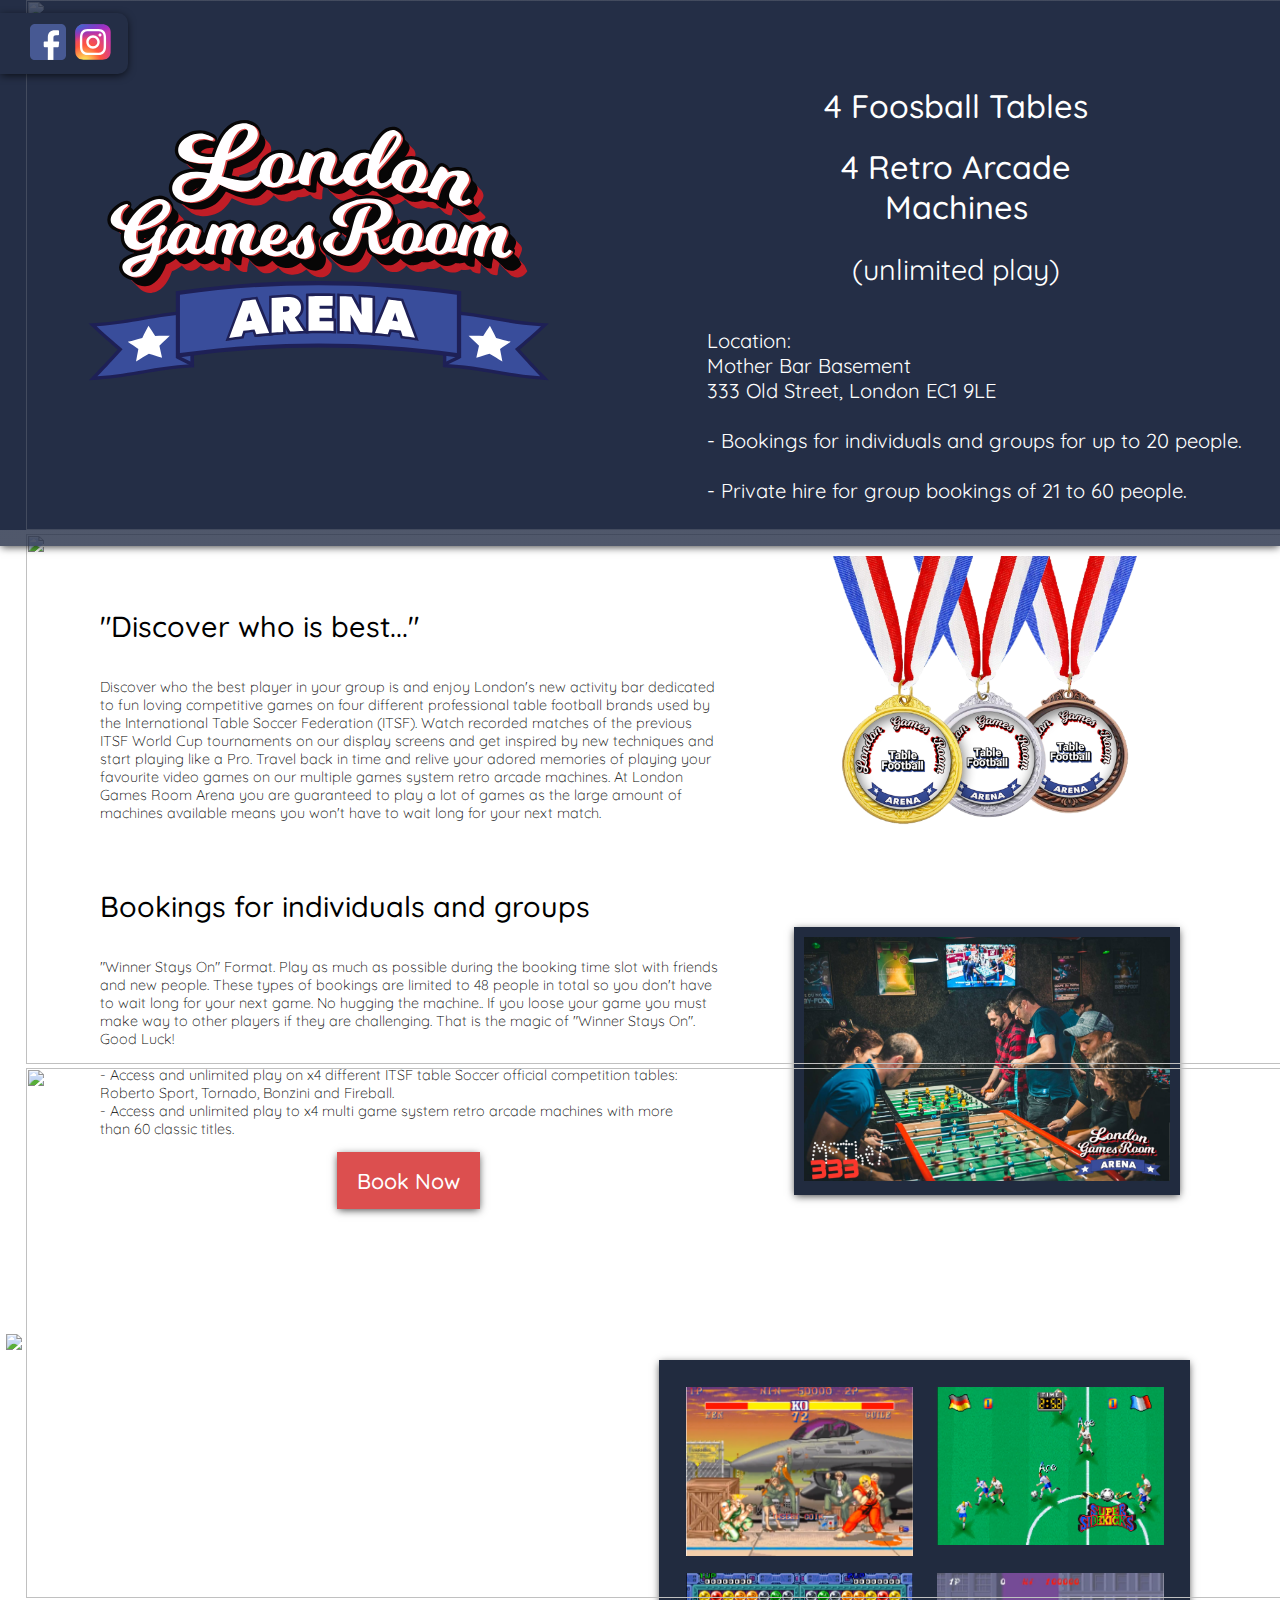
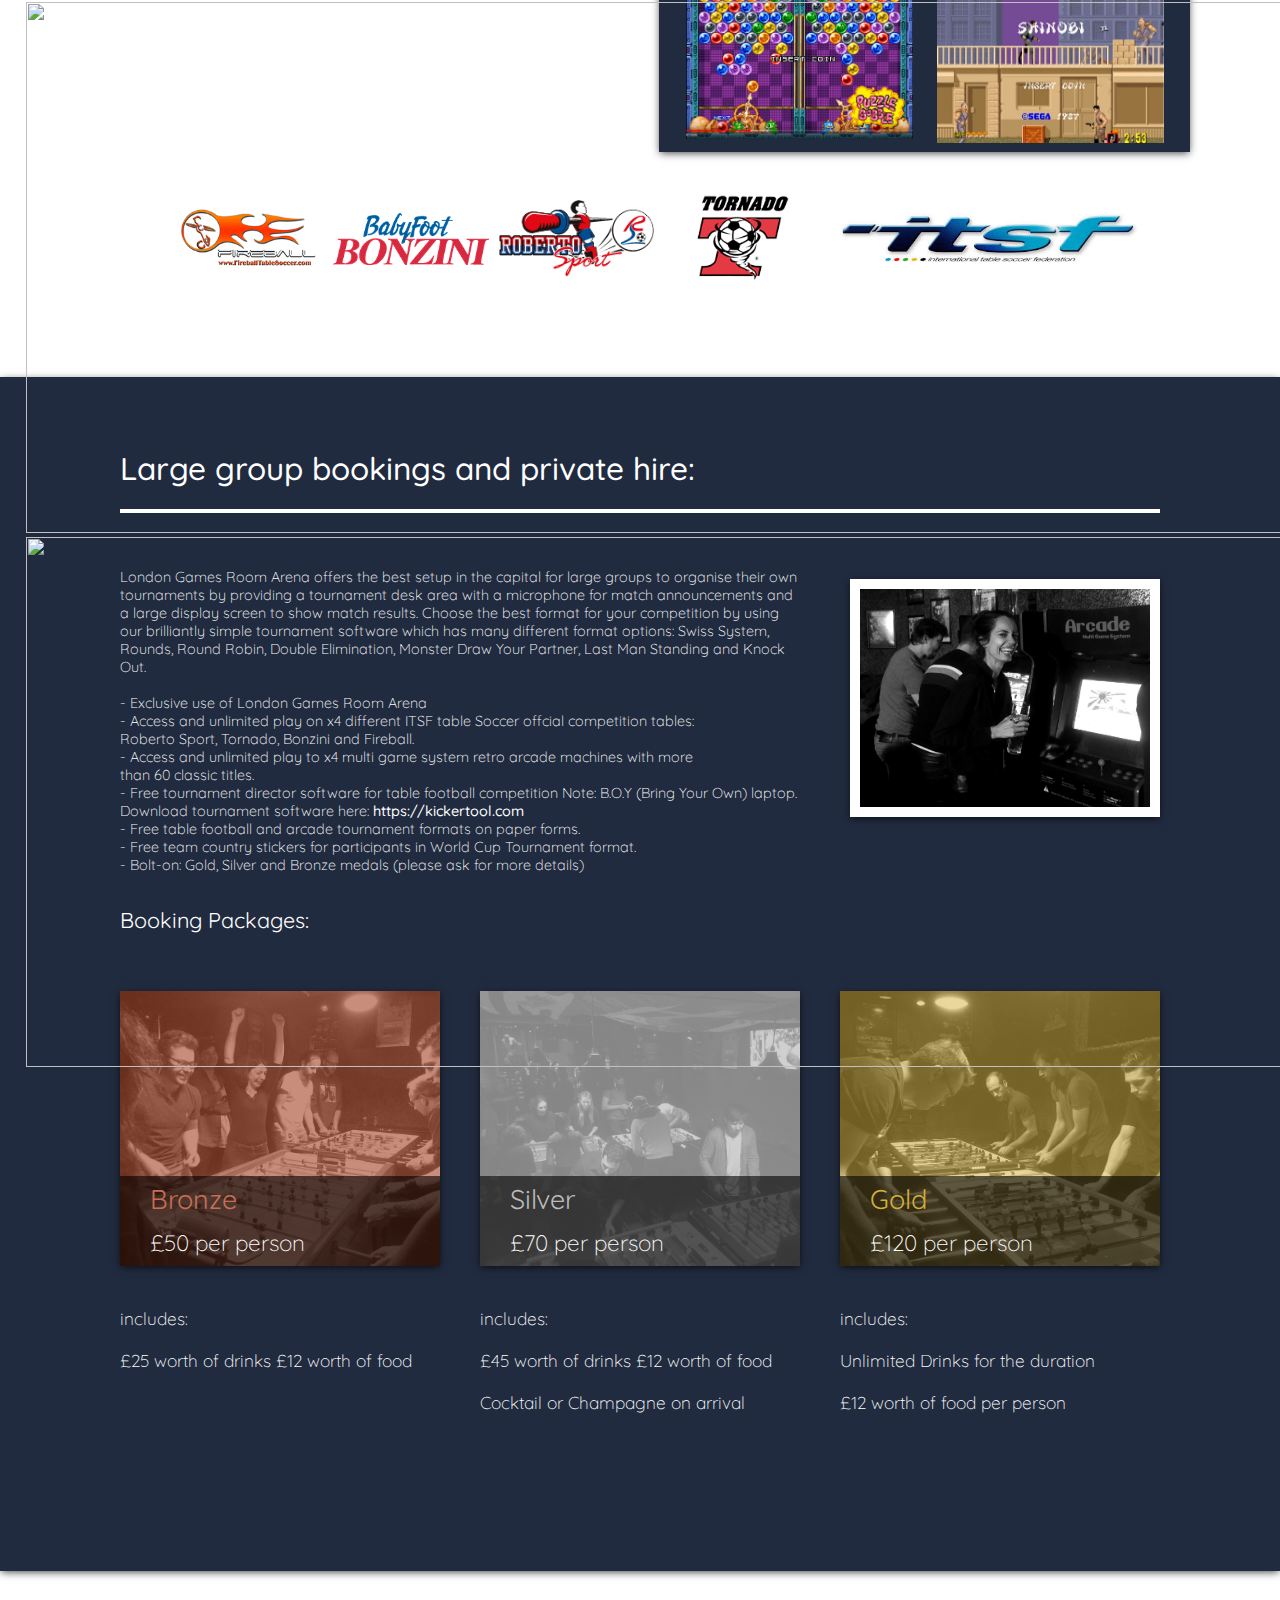
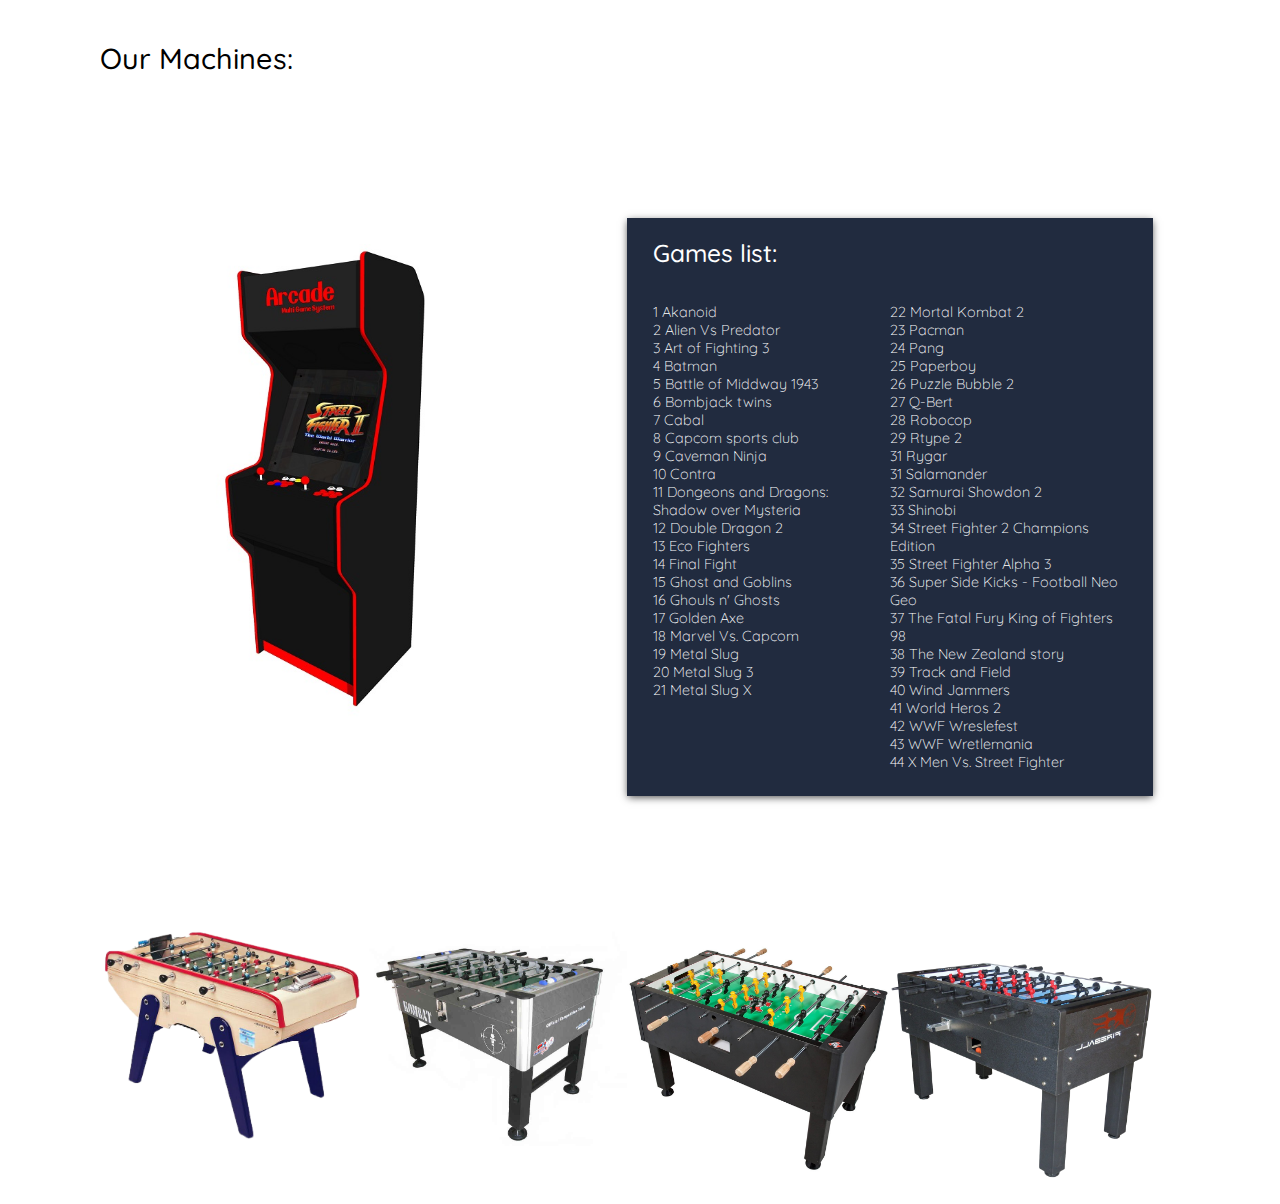
==== index.html @ 37ed016d "ww" ====
<!DOCTYPE html>
<html lang="en" dir="ltr">
  <head>
    <meta charset="utf-8">
    <title>London Games Room Arena</title>
    <link rel="stylesheet" type="text/css" href="./css/main.css">
    <link rel="stylesheet" href="https://fonts.googleapis.com/css?family=Quicksand:300,400,500">
    <script src="https://ajax.googleapis.com/ajax/libs/jquery/3.3.1/jquery.min.js"></script>
    <script src="https://cdn.jsdelivr.net/gh/fancyapps/fancybox@3.5.2/dist/jquery.fancybox.min.js"></script>
    <link rel="stylesheet" href="https://cdn.jsdelivr.net/gh/fancyapps/fancybox@3.5.2/dist/jquery.fancybox.min.css"/>
    <script src="https://unpkg.com/flickity@2/dist/flickity.pkgd.min.js"></script>
    <link rel="stylesheet" href="https://unpkg.com/flickity@2/dist/flickity.min.css">
  	<meta name="viewport" content="width=device-width, initial-scale=1.0">
	  <meta property="og:description" content="London Games Room Arena Official Website">
  </head>
  <body>
    <div class="wrapper">
      <div class="socialmedia">
        <a href="https://facebook.com" target="_blank"><img src="./img/facebook.svg"></a>
        <a href="https://instagram.com" target="_blank"><img src="./img/instagram.svg"></a>
      </div>
      <div class="herowrapper">
        <div class="heroslider">
          <img src="./img/slider1.jpg" class="herocell">
          <img src="./img/slider2.jpg" class="herocell">
          <img src="./img/slider3.jpg" class="herocell">
          <img src="./img/slider4.jpg" class="herocell">
          <img src="./img/slider5.jpg" class="herocell">
        </div>
      </div>
      <div class="topcontent">
        <div class="logocontainer">
          <img src="./img/logo.svg">
        </div>
        <div class="textcontainer1">
          <div>
          <h1>4 Foosball Tables</h1>
          <h1>4 Retro Arcade<br>Machines</h1>
          <h2>(unlimited play)</h2>
        </div>
        </div>
        <div class="textcontainer2">
          <div>
          <h2>Location:
              <br> Mother Bar Basement
              <br> 333 Old Street, London EC1 9LE
          <br><br>- Bookings for individuals and groups for up to 20 people.
          <br><br>- Private hire for group bookings of 21 to 60 people.
        </h2>
      </div>
        </div>
      </div>
      <div class="infocontent">

        <div class="textcontainer3">
            <h1 style="align-self: end;">"Discover who is best..."</h1>
            <p>
              Discover who the best player in your group is and enjoy London's new activity bar dedicated to fun loving competitive games on four different professional table football brands used by the International Table Soccer Federation (ITSF). Watch recorded matches of the previous ITSF World Cup tournaments on our display screens and get inspired by new techniques and start playing like a Pro.  Travel back in time and relive your adored memories of playing your favourite video games on our multiple games system retro arcade machines. At London Games Room Arena you are guaranteed to play a lot of games as the large amount of machines available means you won't have to wait long for your next match.
            </p>
        </div>
        <div class="medalcontainer">
          <img src="./img/medals.png" style="width: 90%;">
        </div>

        <div class="textcontainer3" style="grid-column: span ;">
          <h1>Bookings for individuals and groups</h1>
          <p>
            "Winner Stays On" Format. Play as much as possible during the booking time slot with
            friends and new people. These types of bookings are limited to 48 people in total so you
            don't have to wait long for your next game. No hugging the machine.. If you loose your game
            you must make way to other players if they are challenging. That is the magic of "Winner Stays On".
            Good Luck!
              <br>
              <br> - Access and unlimited play on x4 different ITSF table Soccer official competition tables:
              <br> Roberto Sport, Tornado, Bonzini and Fireball.
              <br> - Access and unlimited play to x4 multi game system retro arcade machines with more
              <br> than 60 classic titles.
          </p>
          <div class="buttoncontainer">
            <a data-fancybox data-src="#bookbtn" href="javascript:;" class=btn>
            Book Now
            </a>
          </div>
        </div>


        <div class="imgcontainer">

        <div class="imgframe">
          <a href="./img/frame1.jpg" data-fancybox>
            <img src="./img/frame1.jpg" style="width: 100%;"/>
          </a>
        </div>
        </div>

      </div>
      <div class="arcadecontent">
        <div class="fancontainer">
          <img src="./img/fan.png" style="width: 100%;">
        </div>
      <div class="screenshots">
        <img src="./img/arimg1.png" style="width:100%;">
        <img src="./img/arimg2.png" style="width:100%;">
        <img src="./img/arimg3.png" style="width:100%;">
        <img src="./img/arimg4.png" style="width:100%;">
      </div>
      <div class="multilogos" style="">
        <div class="multilogoscontainer">
          <img src="./img/fireball.png">
          <img src="./img/bonzini.png">
          <img src="./img/roberto.png">
          <img src="./img/tornado.png" style="width: 60%;">
          <img src="./img/itsf.png" style="grid-column: span 2;">
        </div>
      </div>
    </div>
      <div class="bookingcontent">
        <div class="bookingtext">
          <h1>Large group bookings and private hire:</h1>
        </div>
        <div class="textcontainer4">
          <p>
            London Games Room Arena offers the best setup in the capital for large groups to organise their own tournaments by providing a tournament desk area with a microphone for match announcements and a large display screen to show match results. Choose the best format for your competition by using our brilliantly simple tournament software which has many different format options: Swiss System, Rounds, Round Robin, Double Elimination, Monster Draw Your Partner, Last Man Standing and Knock Out. <br>
            <br>- Exclusive use of London Games Room Arena
            <br>- Access and unlimited play on x4 different ITSF table Soccer offcial competition tables:
            <br>Roberto Sport, Tornado, Bonzini and Fireball.
            <br>- Access and unlimited play to x4 multi game system retro arcade machines with more
            <br>than 60 classic titles.
            <br>- Free tournament director software for table football competition  Note: B.O.Y (Bring Your Own) laptop. Download tournament software here: <a href="https://kickertool.com" target="_blank">https://kickertool.com</a>
            <br>- Free table football and arcade tournament formats on paper forms.
            <br>- Free team country stickers for participants in World Cup Tournament format.
            <br>- Bolt-on: Gold, Silver and Bronze medals (please ask for more details)
          </p>
        </div>
        <div class="imgframe2">
          <a href="./img/frame2.jpg" data-fancybox>
            <img src="./img/frame2.jpg" style="width: 100%;"/>
          </a>
        </div>
        <div class="textcontainer5">
          <h2>Booking Packages:</h2>
        </div>
        <div class="bronzepanel">
          <div class="btext">
            <h2 style="color:#C76F53">Bronze</h2>
            <p>£50 per person</p>
          </div>
        </div>
        <div class="silverpanel">
          <div class="stext">
            <h2 style="color:#BCBBBB">Silver</h2>
            <p>£70 per person</p>
          </div>
        </div>
        <div class="goldpanel">
          <div class="gtext">
            <h2 style="color:#D4AF37">Gold</h2>
            <p>£120 per person</p>
          </div>
        </div>
        <div class="btext2">
          <p>
            includes:
            <br><br>
            £25 worth of drinks
            £12 worth of food
          </p>
        </div>
        <div class="stext2">
          <p>
            includes:
            <br><br>
            £45 worth of drinks
            £12 worth of food
            <br><br>
            Cocktail or Champagne on arrival
          </p>
        </div>
        <div class="gtext2">
          <p>
            includes:
            <br><br>
            Unlimited Drinks for the duration
            <br><br>
            £12 worth of food
            per person
          </p>
        </div>
      </div>
      <div class="privbtn">

      </div>



      <div class="tbcontent">
        <h1>Our Machines:</h1>
        <img src="./img/arcade.png" style="width: 50%; grid-column: span 2; padding: 5% 20% 00% 20%;">
        <div class="gameslist" style="">
          <h2 style="grid-column: span 2;"> Games list: </h2>
          <p>
1 Akanoid <br>
2	Alien Vs Predator <br>
3	Art of Fighting 3 <br>
4	Batman <br>
5	Battle of Middway 1943 <br>
6	Bombjack twins <br>
7	Cabal <br>
8	Capcom sports club <br>
9	Caveman Ninja <br>
10	Contra <br>
11	Dongeons and Dragons: <br> Shadow over Mysteria <br>
12	Double Dragon 2 <br>
13	Eco Fighters <br>
14	Final Fight <br>
15	Ghost and Goblins <br>
16	Ghouls n' Ghosts <br>
17	Golden Axe <br>
18	Marvel Vs. Capcom <br>
19	Metal Slug <br>
20	Metal Slug 3 <br>
21	Metal Slug X

</p>
<p>
22	Mortal Kombat 2 <br>
23	Pacman <br>
24	Pang <br>
25	Paperboy <br>
26	Puzzle Bubble 2 <br>
27	Q-Bert <br>
28	Robocop <br>
29	Rtype 2 <br>
31	Rygar <br>
31	Salamander <br>
32	Samurai Showdon 2 <br>
33	Shinobi <br>
34	Street Fighter 2 Champions Edition <br>
35	Street Fighter Alpha 3 <br>
36	Super Side Kicks - Football Neo Geo <br>
37	The Fatal Fury King of Fighters 98 <br>
38	The New Zealand story <br>
39	Track and Field <br>
40	Wind Jammers <br>
41	World Heros 2 <br>
42	WWF Wreslefest <br>
43	WWF Wretlemania  <br>
44	X Men Vs. Street Fighter</p>
        </div>
        <img src="./img/bonzinib60.png">
        <img src="./img/Kombattb.png">
        <img src="./img/tornadotb.png">
        <img src="./img/fireballtb.png" style="padding: 25px 0 0 0">
      </div>
      <div class="footer">

      </div>
    </div>

    <div style="display: none; pointer-events: auto; width:80%" id="bookbtn">
    <script type="text/javascript" src="https://partners.designmynight.com/pw?v=3&r=9533898" item-ids="5bda2c327af0dd31631cd524"></script>
    </div>

    <script type="text/javascript">
    $(document).ready(function() {
      $(".herowrapper").css({
        'height': ($(".topcontent").height() + 'px')
      });
    });
    </script>

    <script type="text/javascript">
    $(document).ready(function() {
      $(".herocell").css({
        'height': ($(".topcontent").height() + 'px')
      });
    });
    </script>

    <script type="text/javascript">
      $('.heroslider').flickity({
        // options
        contain: true,
        freeScroll: true,
        autoPlay: 5000,
        pauseAutoPlayOnHover: false,
        selectedAttraction: 0.01,
        friction: 0.15,
        setGallerySize: false,
        wrapAround: true,
        lazyLoad: 1,
      });
    </script>



  </body>
</html>
---- css/main.css ----
* {
 font-family: 'Quicksand', sans-serif;
}

body {
  margin: 0;
	padding: 0;
	border: 0;

	vertical-align: baseline;
}

a {
  color: white;
  font-weight: 500;
  text-decoration: none;
}

h1 {
  color: white;
  font-weight: 500;
}

h2 {
  color: white;
  font-weight: 400;
}

p {
  color: white;
  font-size: 1em;
  font-weight: 300;
  text-decoration: none;
}

.wrapper {
  margin: 0%;
  font-size: 1vw;
  justify-self: center;
  display: grid;
}

@media (max-width: 1800px) {
  .wrapper {
    font-size: 100%;
  }
}

  @media (max-width: 1300px) {
    .wrapper {
      font-size: 90%;
    }
  }

    @media (max-width: 1200px) {
      .topcontent {
        font-size: 90%;
      }
    }

    @media (max-width: 1100px) {
      .wrapper {
        font-size: 80%;
      }
      .topcontent {
        font-size: 90%;
      }

  }

.socialmedia{
  border-top-right-radius:10px;
  border-bottom-right-radius:10px;
  margin-top: 1%;
  padding: 0.5% 1% 0.5% 2%;
  z-index: 2;
  position: absolute;
  display: flex;
  width: 7%;
  background-color: rgba(36, 46, 70, 100);
  -webkit-box-shadow: 0px 2px 8px -1px rgba(0,0,0,0.75);
  -moz-box-shadow: 0px 2px 8px -1px rgba(0,0,0,0.75);
  box-shadow: 0px 2px 8px -1px rgba(0,0,0,0.75);
}

.socialmedia a {
  width: 100%;
  margin: 5%;
}

.socialmedia img{
  width: 100%;
}

.herowrapper{
  background-color: rgba(36, 46, 70, 100);
  width: 100%;
  position: absolute
}

.heroslider{
  height: 100%;
}

.herocell {
      width: 100%;
      margin: 0 2%;
  }


.topcontent {
  -webkit-box-shadow: 0px 2px 8px -1px rgba(0,0,0,0.75);
-moz-box-shadow: 0px 2px 8px -1px rgba(0,0,0,0.75);
box-shadow: 0px 2px 8px -1px rgba(0,0,0,0.75);
  pointer-events: none;
  z-index: 1;
/*  background: linear-gradient(
    rgba(36, 46, 70, 0.8),
    rgba(36, 46, 70, 0.8)
    ),
  url(../img/bg2.jpg) no-repeat center top;
  background-size: cover; */
  display: grid;
  -webkit-backdrop-filter: blur(5px);
  /* background: url(../img/infobgsh.png) no-repeat center top;
  background-size: contain;
  padding-top: 113px;
  height:0;*/
  width: 100%;
  grid-template-columns: 1fr 1fr;
  grid-template-rows: 0.9fr min0.4fr 0.67fr;
  background: linear-gradient(
      rgba(36, 46, 70, 0.8),
      rgba(36, 46, 70, 0.8)
      );


  /* width: 100%;
  height: 0;
  padding-top:  112.1%; */
}

@media (max-width: 1000px) {
  .topcontent {
    font-size: 80%;
  }
}

.topcontent img{
  pointer-events: none;
}

.logocontainer {
  padding: 0% 12% 0% 10%;
  margin-bottom: -30%;
  grid-column: ;
  height: auto;
  pointer-events: none;
}

.logocontainer img {
  height: auto;
  padding-top: 0px;
  padding-right: 00px;
}

.textcontainer1 {
  margin-left: -40%;
  padding-top: 10%;
  padding-right: 30%;
  justify-content: flex-end;
  align-content: center;
  display: flex;
}

@media (max-width: 1000px) {
  .textcontainer1 {
    padding-top: 10%;
  }
}

.textcontainer1 h1{

  text-align: center;
  font-size: 2.25em

}

.textcontainer1 h2{

  text-align: center;
  font-size: 2em;

}



@media (max-width: 1200px) {
.fancontainer {
    padding-top: 0px;
  }
}



.textcontainer2 {
  display: flex;
  justify-content: flex-end;
  grid-column: span 2;
  padding-right: 3%;
}

@media (max-width: 1200px) {
  .textcontainer2 {
    padding-top: 5px;
  }
}

.textcontainer2 h2 {
  text-align: left;
  font-size: 1.4em;
  padding-bottom: 5%;
}

@media (max-width: 1200px) {
.textcontainer2 h2 {
    padding-left: 70px;
  }
}

.infocontent {
  margin: 0% 7% 6% 7%;
  pointer-events: auto;
  display: grid;
  grid-template-columns: 1.8fr 1fr;
  padding: 0
}

@media (max-width: 1300px) {
  .infocontent{
    grid-template-columns: 1.8fr 1fr;
    padding: 10px 10px 10px 10px;
  }
}


@media (max-width: 770px) {
  .infocontent{
    grid-template-columns: 1fr;
    padding: 10px 00px 10px 00px;
  }
}

.textcontainer3 {
  display: grid;
  padding-right: 11%;
}

.imgcontainer{
  margin-top: 15%;

}

.imgframe  {
  background-color: #212B3F;
  -webkit-box-shadow: 0px 2px 8px -1px rgba(0,0,0,0.75);
-moz-box-shadow: 0px 2px 8px -1px rgba(0,0,0,0.75);
box-shadow: 0px 2px 8px -1px rgba(0,0,0,0.75);
  padding: 10px;
}



.imgframe img{

}

.imgframe2 {
  margin-bottom: 5%;
  margin-top: 5%;
  margin-right: 3%;
  padding: 10px;

}

.imgframe2 img {
  background-color: white;
  -webkit-box-shadow: 0px 2px 8px -1px rgba(0,0,0,0.75);
-moz-box-shadow: 0px 2px 8px -1px rgba(0,0,0,0.75);
box-shadow: 0px 2px 8px -1px rgba(0,0,0,0.75);
  padding: 10px;
}

@media (max-width: 1200px) {
  .textcontainer3 {
      padding-left: 70px;
  }
}

.textcontainer3 h1 {
  font-size: ;
  color: black;
}

.textcontainer3 p {
  font-size: 1em;
  color: black;
}

.multilogos {
  margin: 3% 0 20px 0;

  display: grid;
  grid-column: span 2;
}

.multilogoscontainer{
  display: grid;
  grid-template-columns: 1fr 1fr 1fr 1fr 1fr 1fr;
  padding: 10px 40px 10px 40px;
  justify-items: center;
  align-content: center;
  grid-column-gap: 1%
}

@media (max-width: 770px) {
  .multilogoscontainer {
    grid-template-columns: 1fr 1fr 1fr 1fr 1fr 1fr;
    grid-column-gap: 1%;
}
}



.multilogoscontainer img{
  width: 100%;
  align-self: center;

}

.bookingcontent{
  -webkit-box-shadow: 0px 2px 8px -1px rgba(0,0,0,0.75);
-moz-box-shadow: 0px 2px 8px -1px rgba(0,0,0,0.75);
box-shadow: 0px 2px 8px -1px rgba(0,0,0,0.75);
  background-color: #212B3F;
  display: grid;
  padding: 50px 120px 140px 120px;
  column-gap: 40px;
  grid-template-columns: 1fr 1fr 1fr;

}


@media (max-width: 900px){
    .bookingcontent{
  }
}

.bookingtext{
  margin-bottom: 40px;
  grid-column: span 3;
  border-bottom: 4px solid;
  border-color: white;
}

@media (max-width: 770px){
  .bookingcontent {
  padding: 50px 20% 70px 20%;
  column-gap: 10px;
  font-size: 140%;
  grid-template-columns: 1fr;
  grid-row-gap: 60px;
}

    .bookingtext {
    grid-column: span 1;
    padding: 20px 20px 0px 20px;
    column-gap:0px;
    margin:  0 -20px -20px -20px;
  }
    .btext2{
    grid-row: start 2;
    margin-top: -20px;
    }
    .stext2 {
      grid-row: start 4;
      margin-top: -20px;
    }
    .gtext2 {
      grid-row: start 6;
      margin-top: -20px;
    }
    .bronzepanel, .silverpanel, .goldpanel {
    margin-bottom: -60px;
    }
}

.textcontainer4 {
  grid-column: span 2;
}

.textcontainer5 {
  margin-bottom: 40px;
  grid-column: span 3;

}

.bookingtext h1{
  font-size: 2.188em;
}

.bronzepanel{
  -webkit-box-shadow: 0px 2px 8px -1px rgba(0,0,0,0.75);
-moz-box-shadow: 0px 2px 8px -1px rgba(0,0,0,0.75);
box-shadow: 0px 2px 8px -1px rgba(0,0,0,0.75);
  height: 0;
  padding-top: 86%;
  display: flex;
  flex-direction: column-reverse;
  background: linear-gradient(
    rgba(165, 67, 35, 0.6),
    rgba(165, 67, 35, 0.6)
    ),
    url('../img/bronze.jpg') no-repeat center top;
  background-size:cover;
}

.btext, .stext, .gtext{
  display: grid;
  padding-left: 30px;
  background-color: rgba(0, 0, 0, 0.6);
}

.btext h2, .stext h2, .gtext h2{
  font-size: 1.875em;
  line-height: 0;
}

.btext p, .stext p, .gtext p{
  font-size: 1.563em;
  line-height: 0;
}


.silverpanel{
  -webkit-box-shadow: 0px 2px 8px -1px rgba(0,0,0,0.75);
-moz-box-shadow: 0px 2px 8px -1px rgba(0,0,0,0.75);
box-shadow: 0px 2px 8px -1px rgba(0,0,0,0.75);
  height: 0;
  padding-top: 86%;
  display: flex;
  flex-direction: column-reverse;
  background: linear-gradient(
  rgba(188, 187, 187, 0.7),
  rgba(188, 187, 187, 0.7)
  ),
  url('../img/silver.jpg') no-repeat center top;
background-size:cover;
}

.goldpanel{
  -webkit-box-shadow: 0px 2px 8px -1px rgba(0,0,0,0.75);
-moz-box-shadow: 0px 2px 8px -1px rgba(0,0,0,0.75);
box-shadow: 0px 2px 8px -1px rgba(0,0,0,0.75);
  height: 0;
  padding-top: 86%;
  display: flex;
  flex-direction: column-reverse;
  background: linear-gradient(
  rgba(212, 175, 55, 0.5),
  rgba(212, 175, 55, 0.5)
  ),
  url('../img/gold.jpg') no-repeat center top;
background-size:cover;
}

.btext2, .stext2, .gtext2{
  padding-top: 25px;
 color: white;
}



.btext2, .stext2, .gtext2{
  padding-top: 25px;
  color: white;
}

.btext2 p, .stext2 p, .gtext2 p{
  font-size: 1.2em
}


.fillercontent{
  display: grid;
  grid-template-columns: 2fr 1fr;
  margin: 5% 7% 10% 7%;
}


.fancontainer {

  padding-right: ;
  margin-right: -4%;
  margin-top: -5%;
  margin-left: -23%;
  margin-bottom: 0%;
  display: grid;
  justify-content: ;

}

.fancontainer img {
  z-index: 1;
}

.medalcontainer{
  z-index: -2;
  display: grid;
  justify-items: right;
  margin-right: 10%;
}

.arcadecontent {
  display: grid;
  grid-template-columns: 1fr 1fr;
  /* -webkit-box-shadow: 0px 2px 8px -1px rgba(0,0,0,0.75);
  -moz-box-shadow: 0px 2px 8px -1px rgba(0,0,0,0.75);
  box-shadow: 0px 2px 8px -1px rgba(0,0,0,0.75);
/* background-color: #212B3F; */
  display: grid;
  padding: 5% 7% 5% 10%;

}

.screenshots{
  -webkit-box-shadow: 0px 2px 8px -1px rgba(0,0,0,0.75);
  -moz-box-shadow: 0px 2px 8px -1px rgba(0,0,0,0.75);
  box-shadow: 0px 2px 8px -1px rgba(0,0,0,0.75);
  background-color: #212B3F;
  display: grid;
  grid-template-columns: 1fr 1fr;
  grid-gap: 5%;
  padding: 5%;
}

.buttoncontainer {
  display: grid;
  justify-content: center;
  align-items: center;
}

.buttoncontainer a{
  text-align: center;
  font-size: 1.5em;

}

.btn{
  -webkit-box-shadow: 0px 2px 8px -1px rgba(0,0,0,0.75);
-moz-box-shadow: 0px 2px 8px -1px rgba(0,0,0,0.75);
box-shadow: 0px 2px 8px -1px rgba(0,0,0,0.75);
  margin-top: ;
  vertical-align: middle;
  padding: 15px 20px 15px 20px;
  background-color: #DC4F4F;
  color: white;
}


.gameslist {
  -webkit-box-shadow: 0px 2px 8px -1px rgba(0,0,0,0.75);
-moz-box-shadow: 0px 2px 8px -1px rgba(0,0,0,0.75);
box-shadow: 0px 2px 8px -1px rgba(0,0,0,0.75);
    grid-column: span 2;
    display: grid;
    grid-template-columns: 1fr 1fr;
    color: black;
    background-color: #212B3F;
    padding: 0 5% 2% 5%;
    margin-bottom: 15%;
}

.gameslist h2 {
  font-size: 170%;
  font-weight: 500;
    color: white;
    background-color:
}

.gameslist p {
    color: white;
    background-color:
}

.tbcontent{
  grid-row-gap: 5%;
  padding: 50px 127px 127px 100px;
  display: grid;
  grid-template-columns: 1fr 1fr 1fr 1fr;
}

.tbcontent h1{
  color: black;
  grid-column: span 4;
  padding-bottom: 70px;
}

.tbcontent img{
  width: 100%;
}

.footer{
  background-color: #212B3F;
}
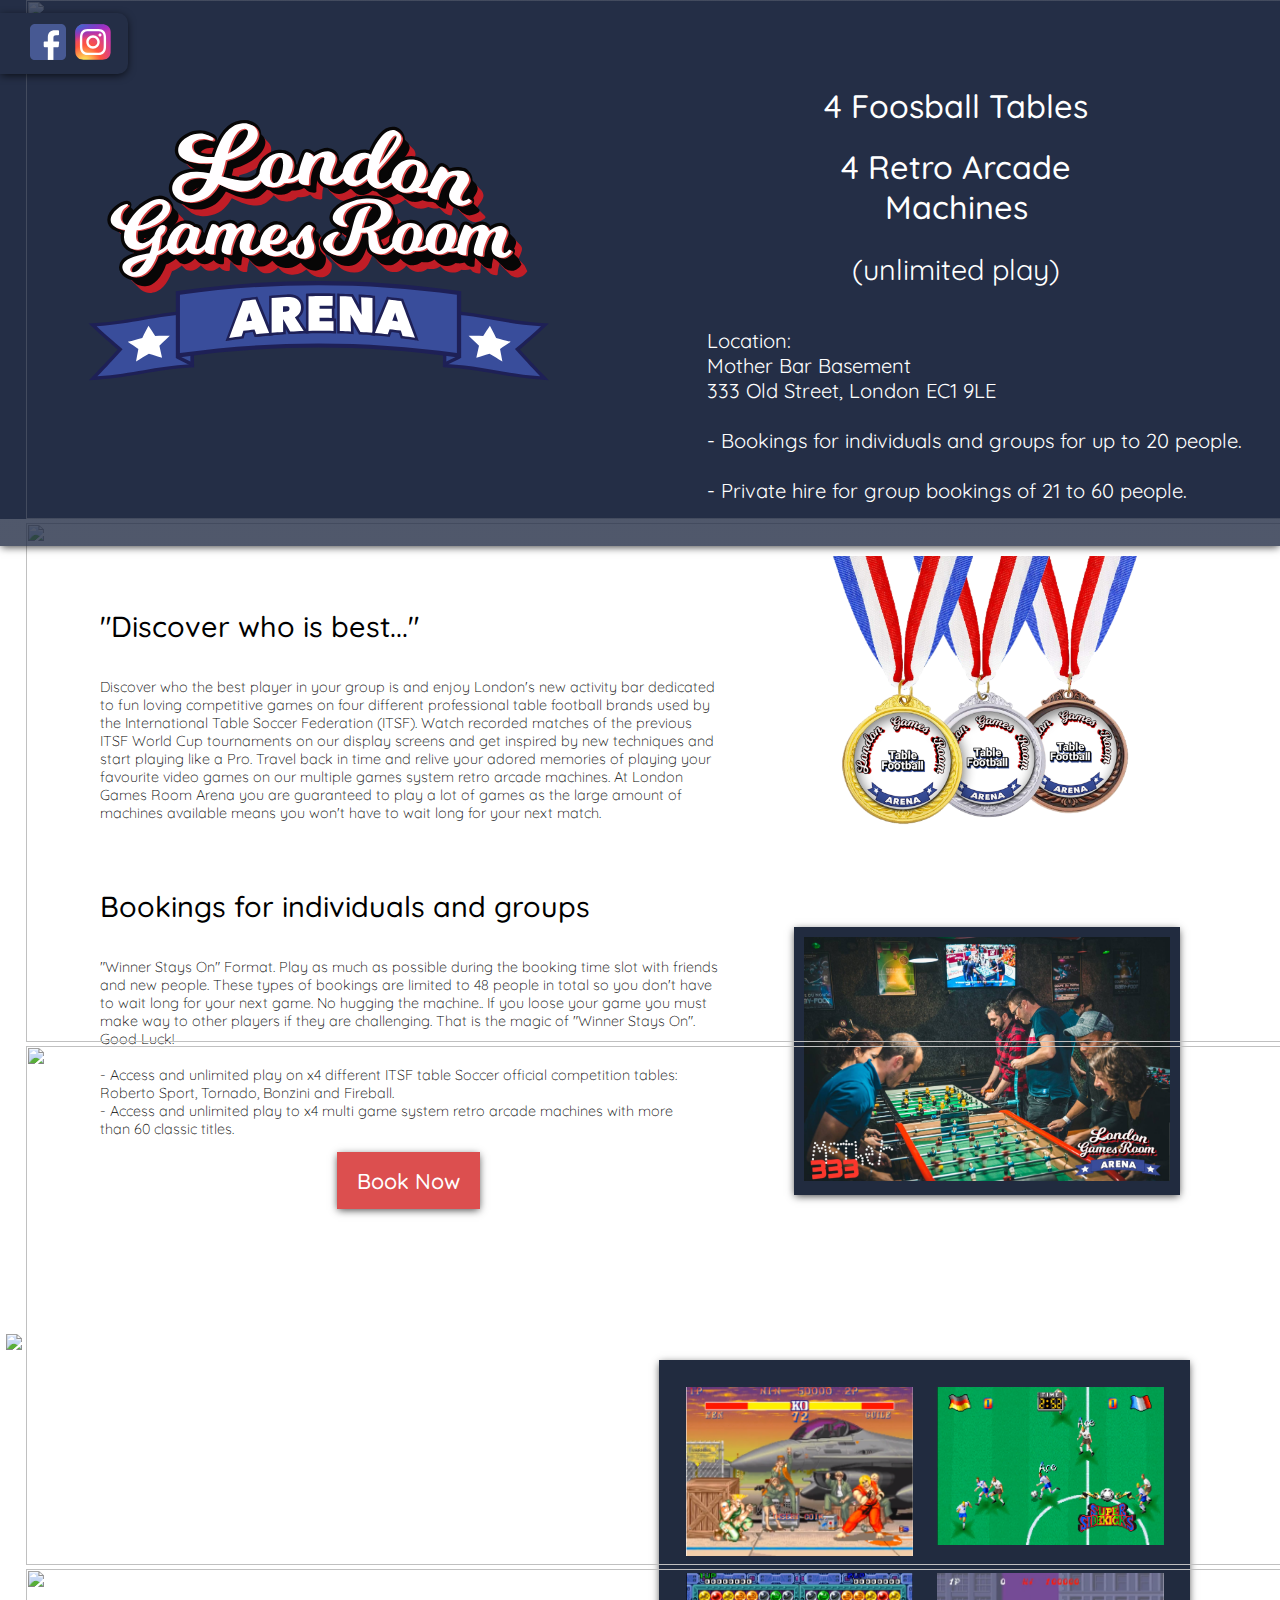
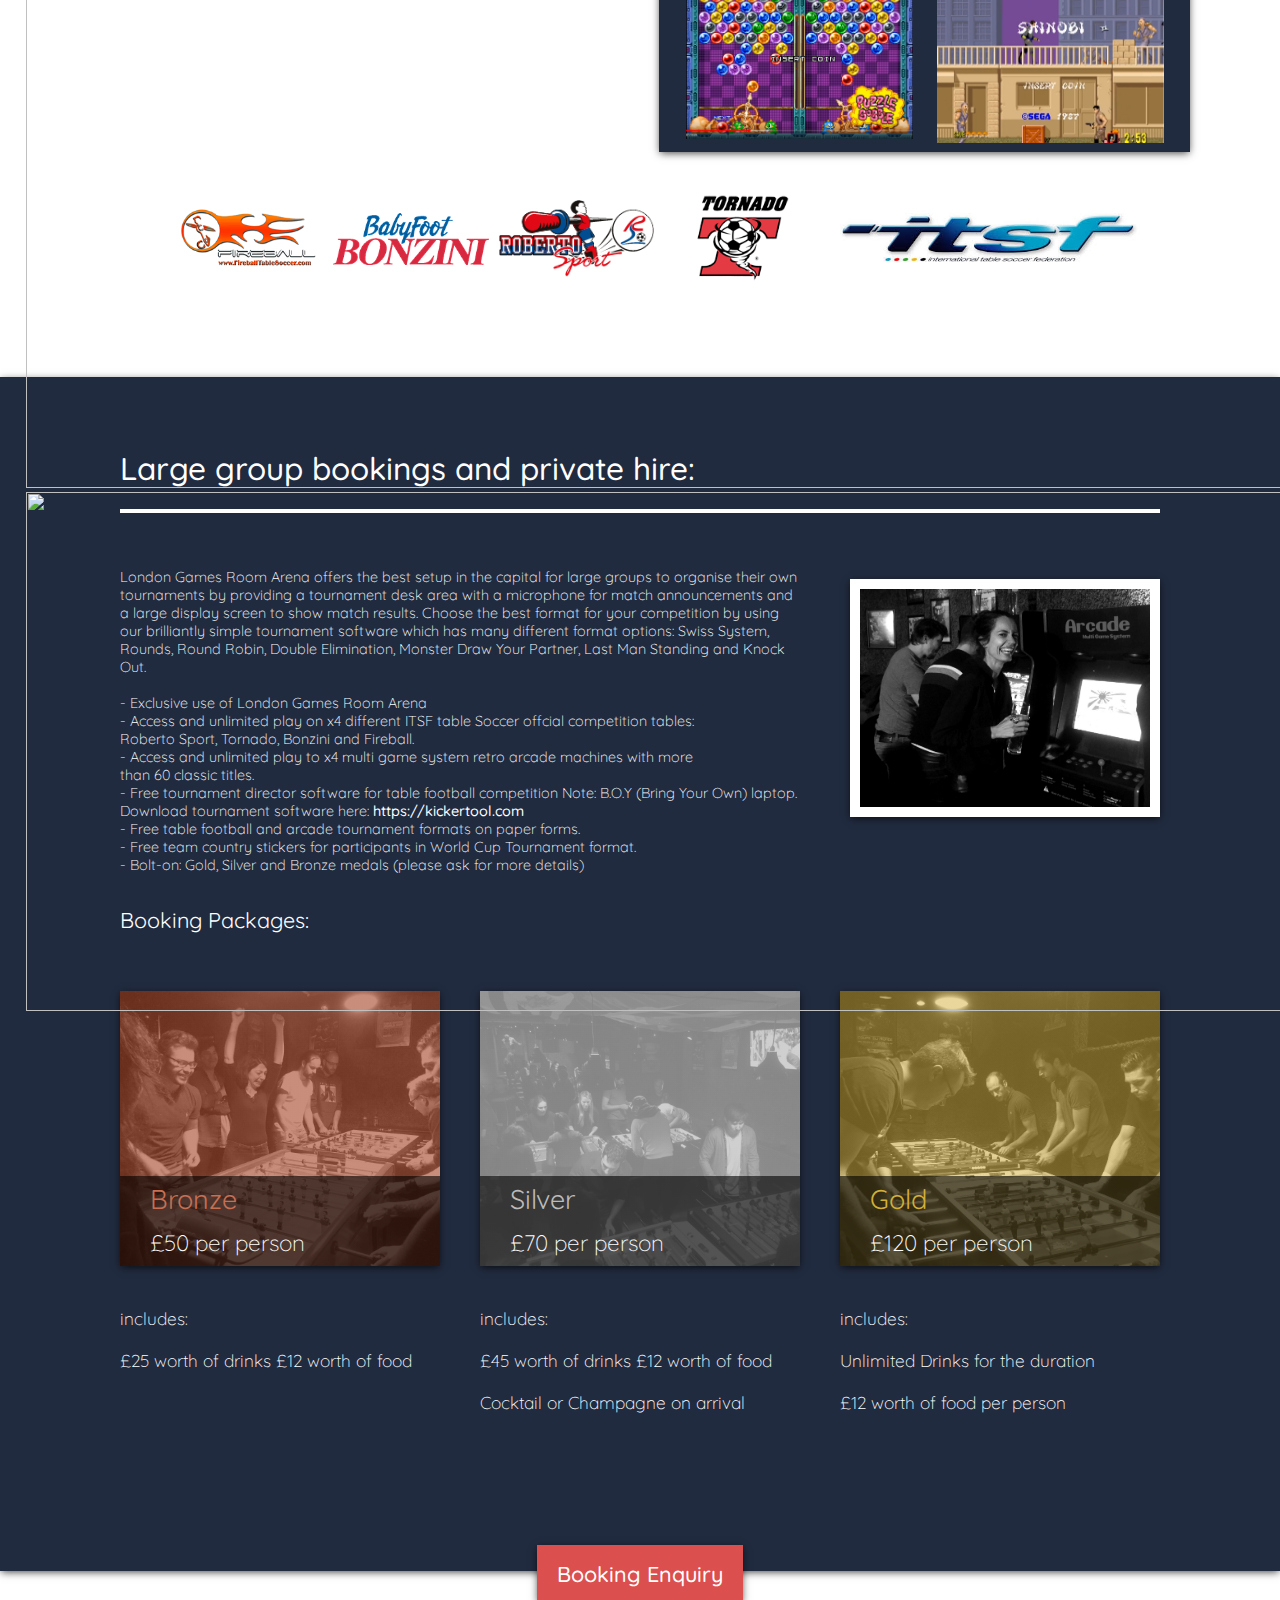
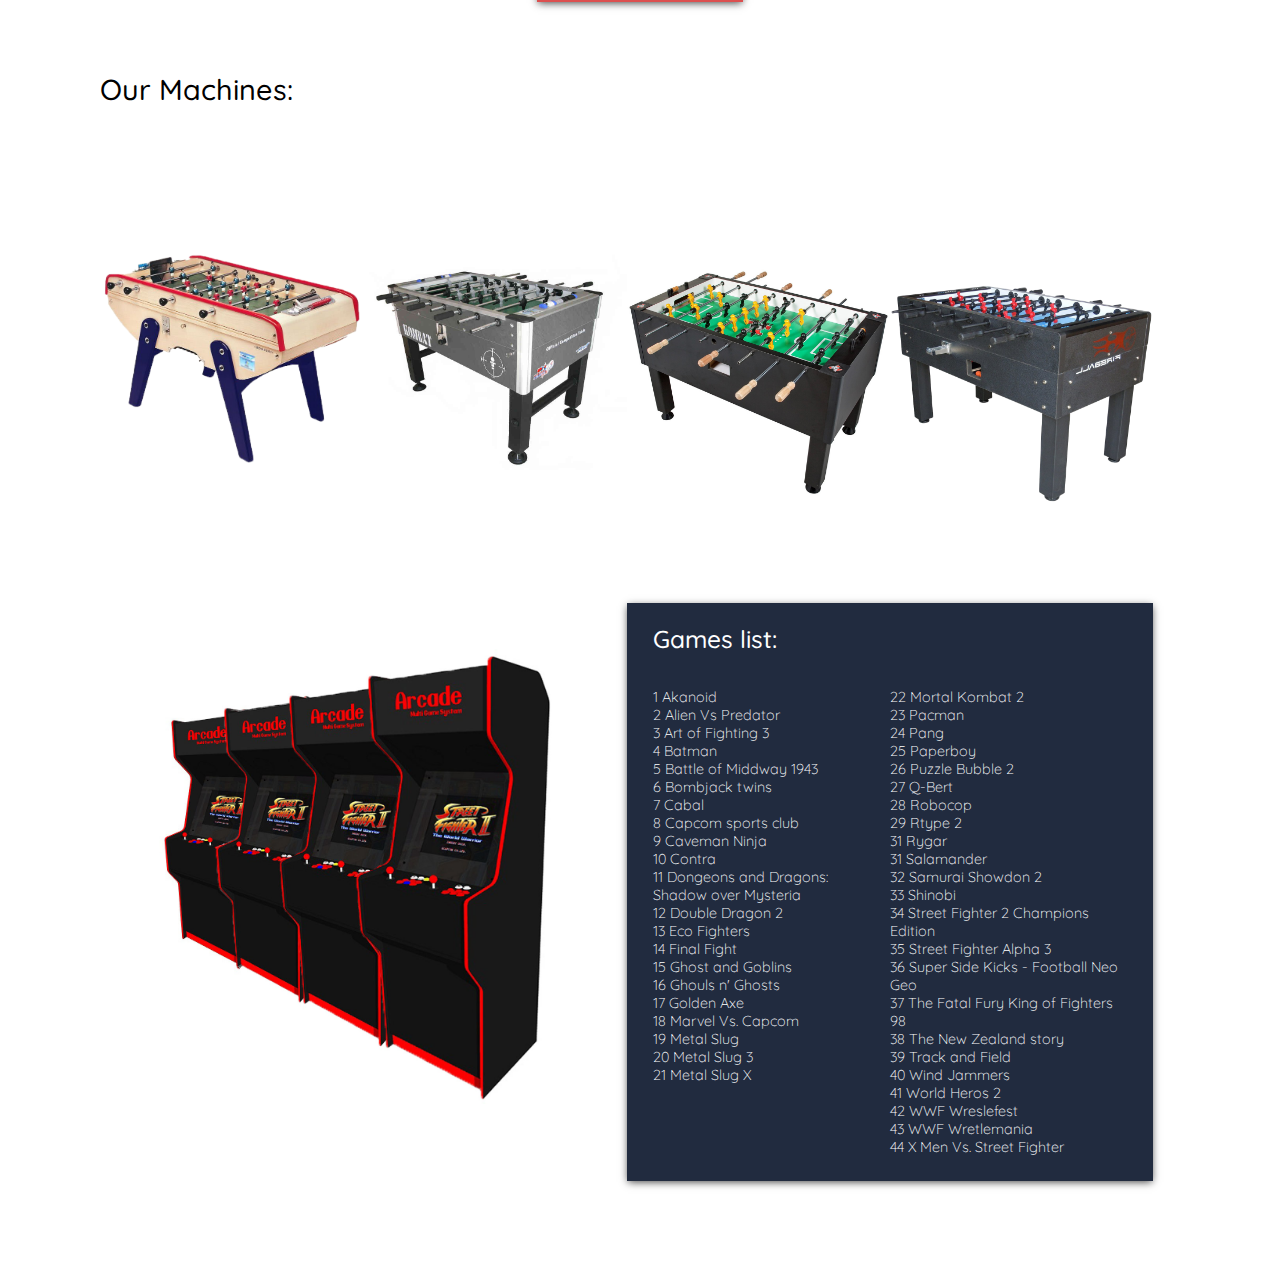
==== commit 6f9a620b: "s" ====
--- a/index.html
+++ b/index.html
@@ -187,16 +187,22 @@
           </p>
         </div>
       </div>
-      <div class="privbtn">
-
+      <div class="buttoncontainer" style="margin-top: -2%;">
+        <a href="http://www.333oldstreet.com/lgr/" class=btn target="_blank">
+        Booking Enquiry
+        </a>
       </div>
 
 
 
       <div class="tbcontent">
         <h1>Our Machines:</h1>
-        <img src="./img/arcade.png" style="width: 50%; grid-column: span 2; padding: 5% 20% 00% 20%;">
-        <div class="gameslist" style="">
+        <img src="./img/bonzinib60.png">
+        <img src="./img/Kombattb.png">
+        <img src="./img/tornadotb.png">
+        <img src="./img/fireballtb.png" style="padding: 25px 0 0 0">
+        <img src="./img/arcade.jpg" style="width: 80%; grid-column: span 2; padding: 15% 10% 00% 10%;">
+        <div class="gameslist" style="margin-top: 8%;">
           <h2 style="grid-column: span 2;"> Games list: </h2>
           <p>
 1 Akanoid <br>
@@ -247,10 +253,6 @@
 43	WWF Wretlemania  <br>
 44	X Men Vs. Street Fighter</p>
         </div>
-        <img src="./img/bonzinib60.png">
-        <img src="./img/Kombattb.png">
-        <img src="./img/tornadotb.png">
-        <img src="./img/fireballtb.png" style="padding: 25px 0 0 0">
       </div>
       <div class="footer">
 
--- a/css/main.css
+++ b/css/main.css
@@ -567,6 +567,24 @@
   color: white;
 }
 
+.privbtncontainer{
+display: grid;
+justify-content: center;
+align-items: center;
+}
+
+.privbtn  {
+  -webkit-box-shadow: 0px 2px 8px -1px rgba(0,0,0,0.75);
+-moz-box-shadow: 0px 2px 8px -1px rgba(0,0,0,0.75);
+box-shadow: 0px 2px 8px -1px rgba(0,0,0,0.75);
+  padding: 15px 20px 15px 20px;
+  background-color: #DC4F4F;
+  color: white;
+}
+
+.privbtn {
+  width: 100%;
+}
 
 .gameslist {
   -webkit-box-shadow: 0px 2px 8px -1px rgba(0,0,0,0.75);
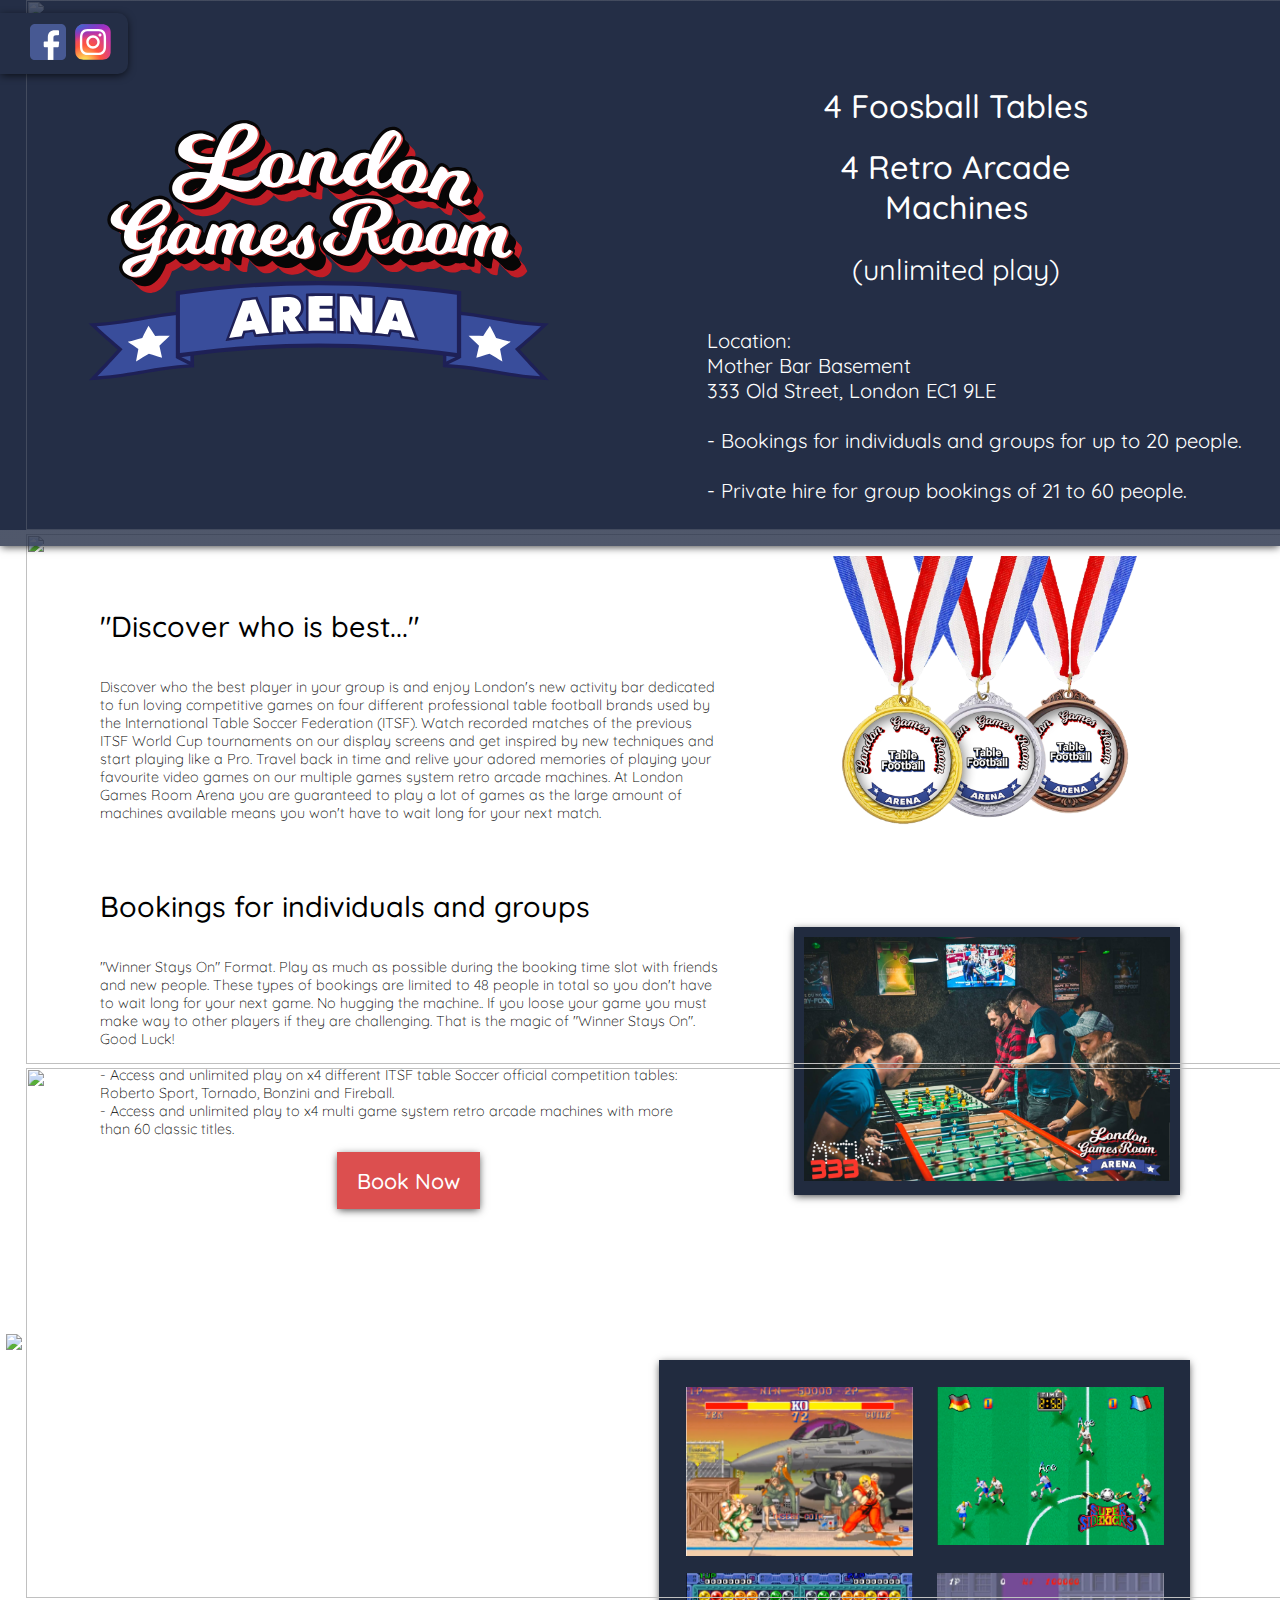
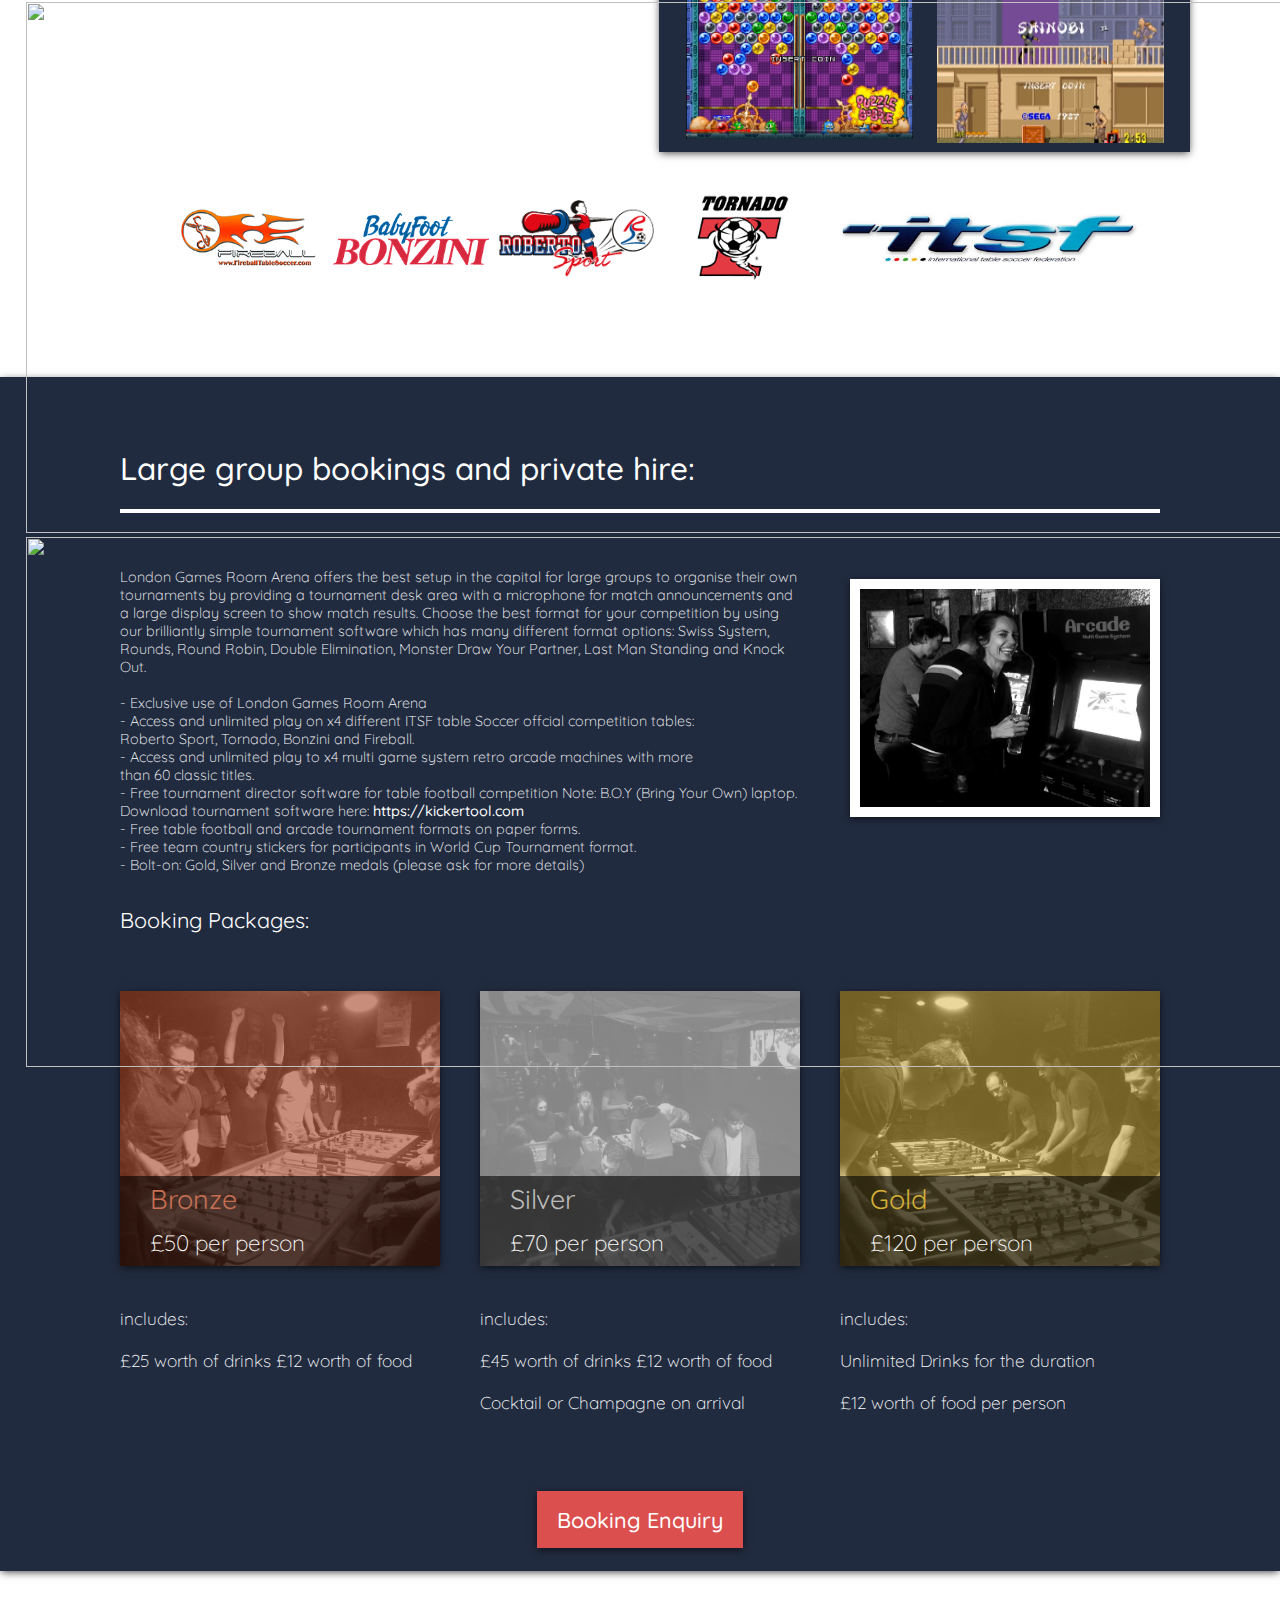
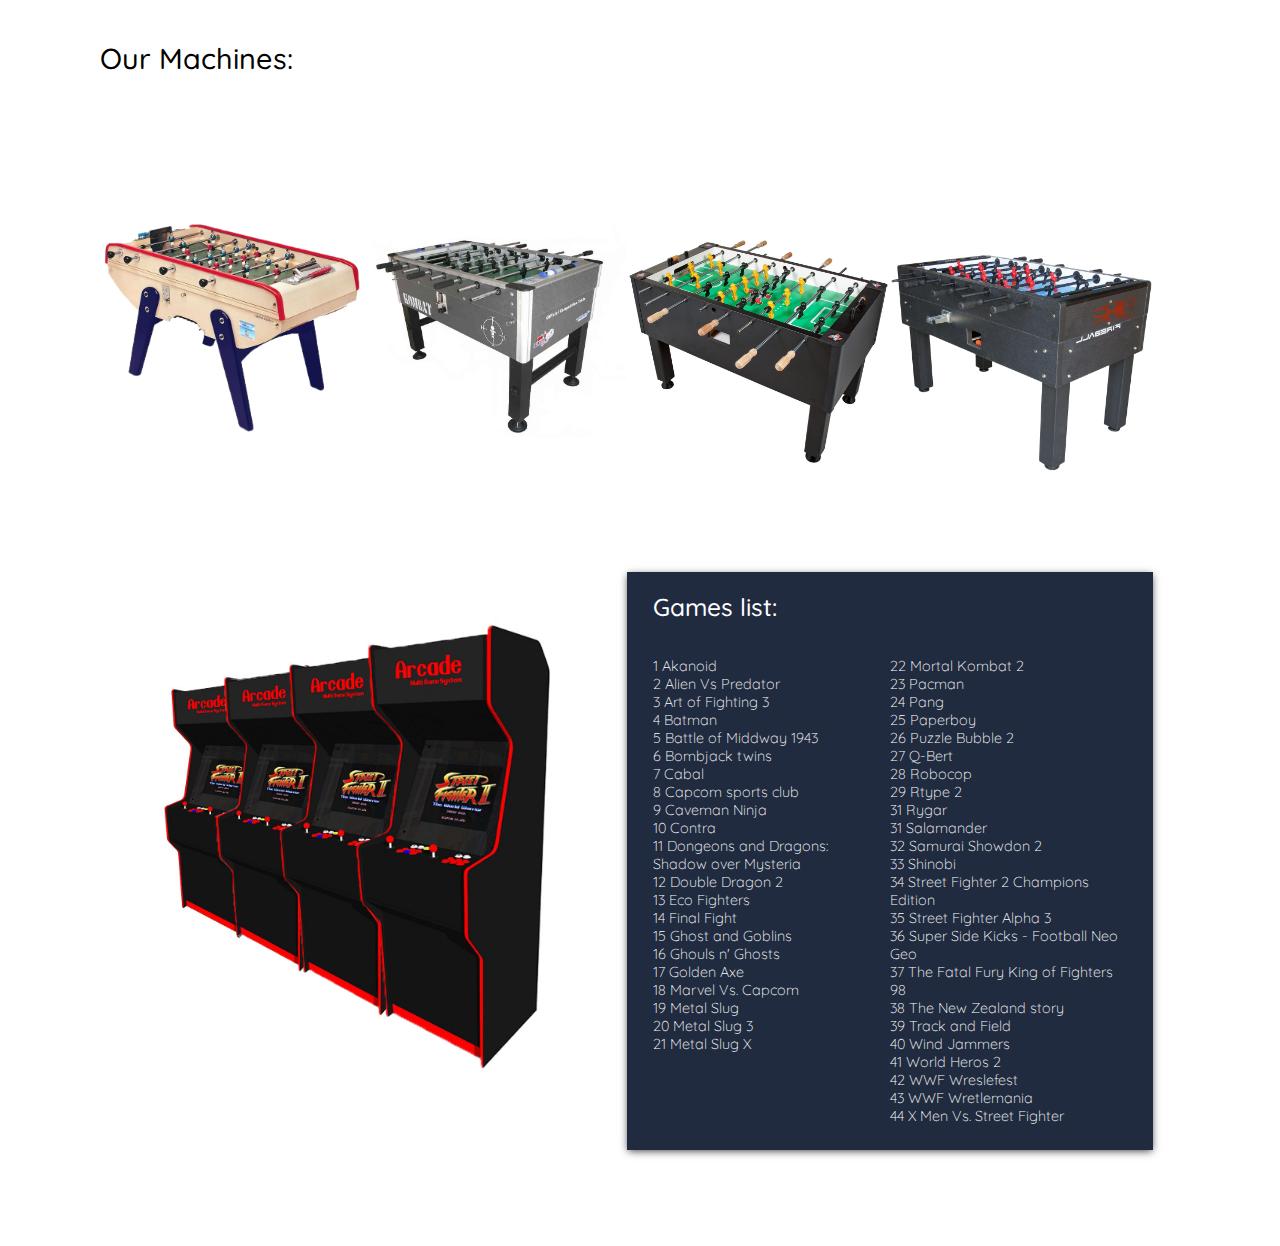
==== commit c4486a67: "e" ====
--- a/index.html
+++ b/index.html
@@ -16,8 +16,8 @@
   <body>
     <div class="wrapper">
       <div class="socialmedia">
-        <a href="https://facebook.com" target="_blank"><img src="./img/facebook.svg"></a>
-        <a href="https://instagram.com" target="_blank"><img src="./img/instagram.svg"></a>
+        <a href="https://www.facebook.com/LGRArena/" target="_blank"><img src="./img/facebook.svg"></a>
+        <a href="https://www.instagram.com/londongamesroomarena/" target="_blank"><img src="./img/instagram.svg"></a>
       </div>
       <div class="herowrapper">
         <div class="heroslider">
@@ -118,7 +118,7 @@
         <div class="bookingtext">
           <h1>Large group bookings and private hire:</h1>
         </div>
-        <div class="textcontainer4">
+        <div class="textcontainer4" style="">
           <p>
             London Games Room Arena offers the best setup in the capital for large groups to organise their own tournaments by providing a tournament desk area with a microphone for match announcements and a large display screen to show match results. Choose the best format for your competition by using our brilliantly simple tournament software which has many different format options: Swiss System, Rounds, Round Robin, Double Elimination, Monster Draw Your Partner, Last Man Standing and Knock Out. <br>
             <br>- Exclusive use of London Games Room Arena
@@ -187,7 +187,7 @@
           </p>
         </div>
       </div>
-      <div class="buttoncontainer" style="margin-top: -2%;">
+      <div class="buttoncontainer" style="margin-top: -8%;">
         <a href="http://www.333oldstreet.com/lgr/" class=btn target="_blank">
         Booking Enquiry
         </a>
--- a/css/main.css
+++ b/css/main.css
@@ -393,6 +393,10 @@
     .bronzepanel, .silverpanel, .goldpanel {
     margin-bottom: -60px;
     }
+
+    .textcontainer4 {
+      grid-column: span 1;
+    }
 }
 
 .textcontainer4 {
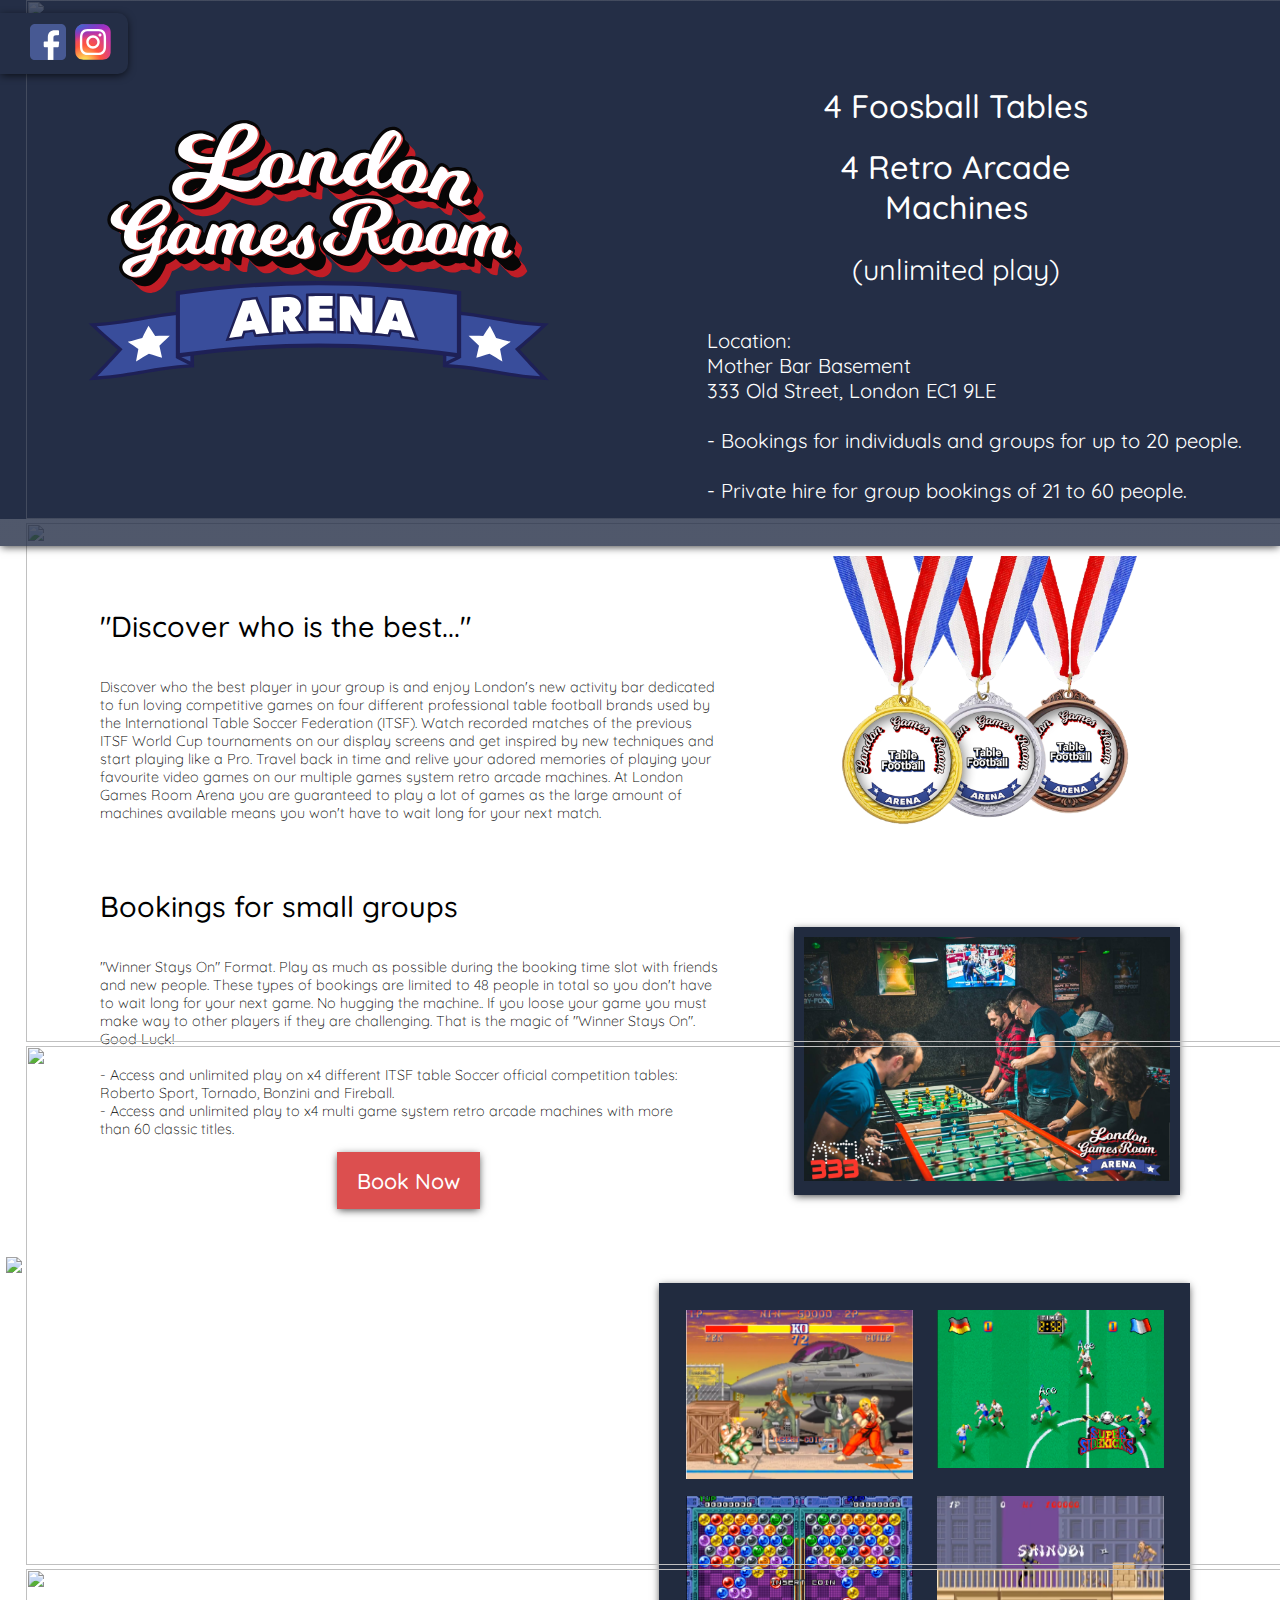
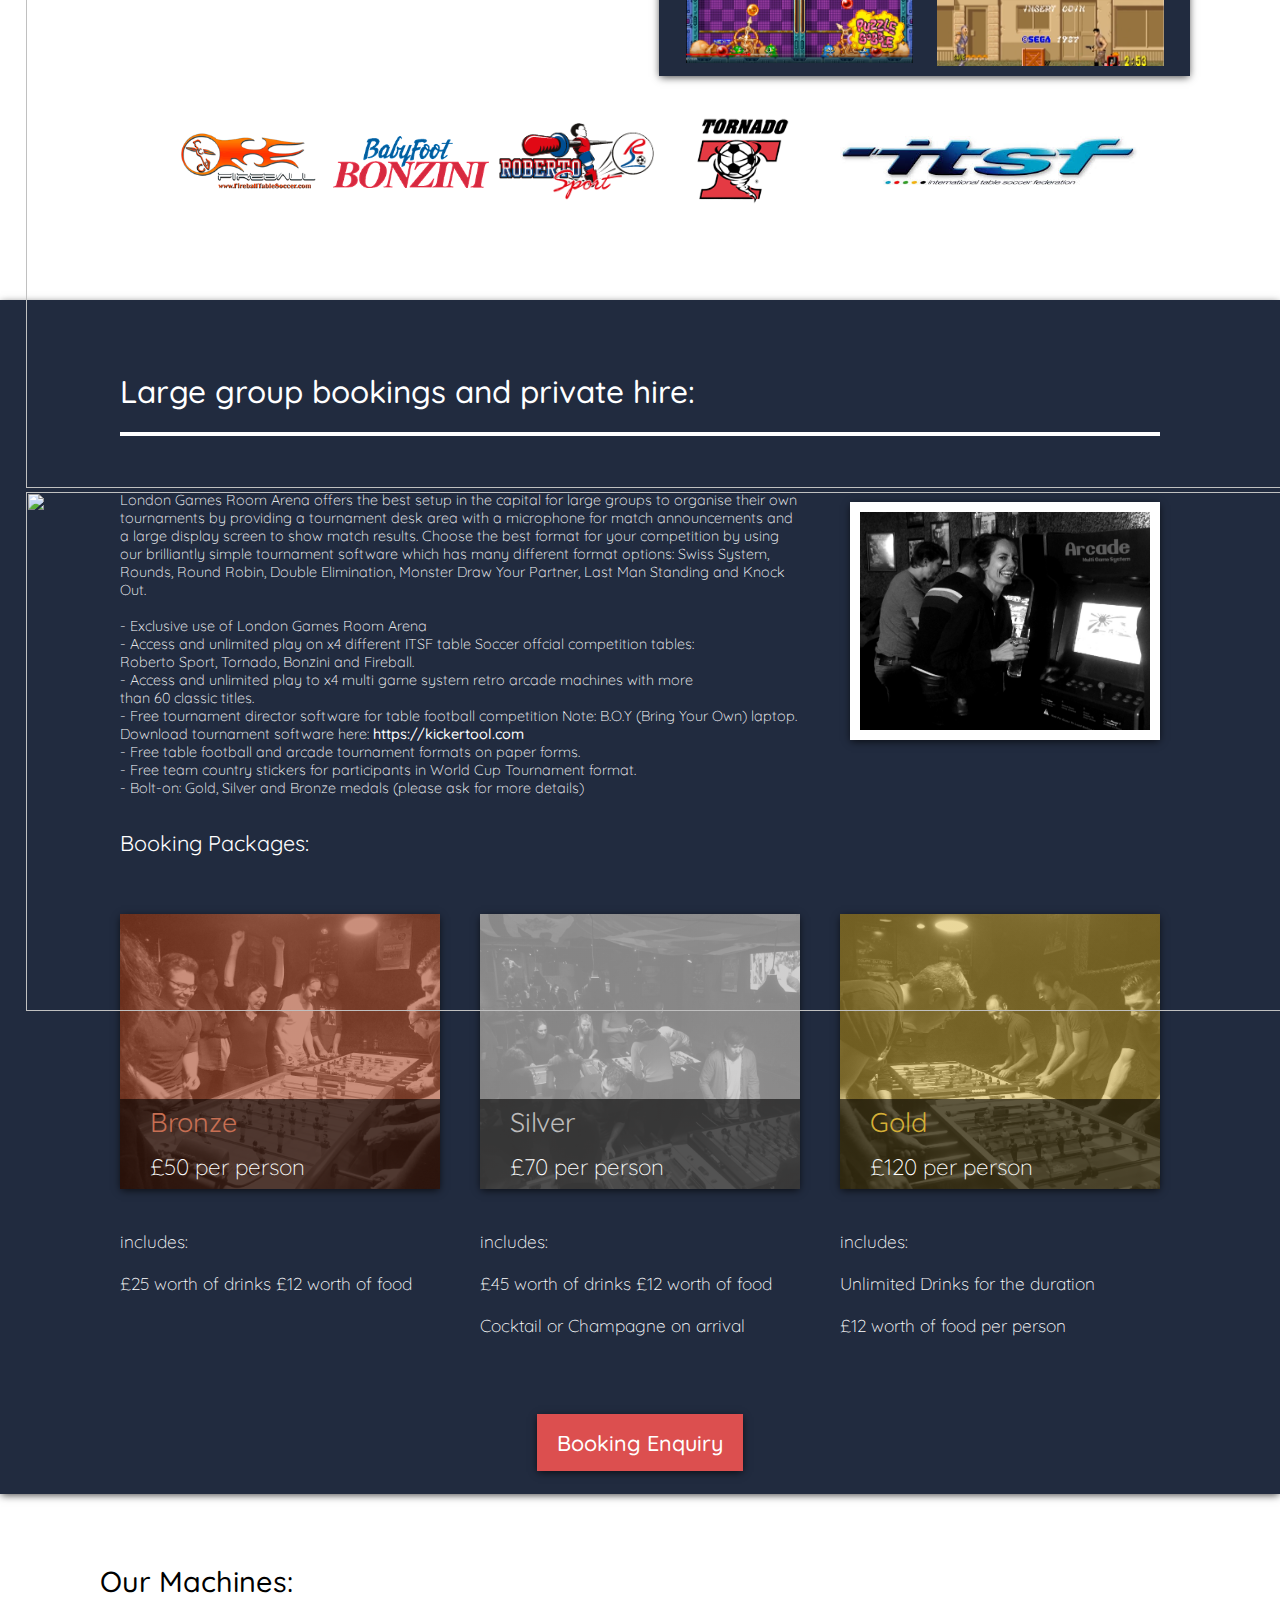
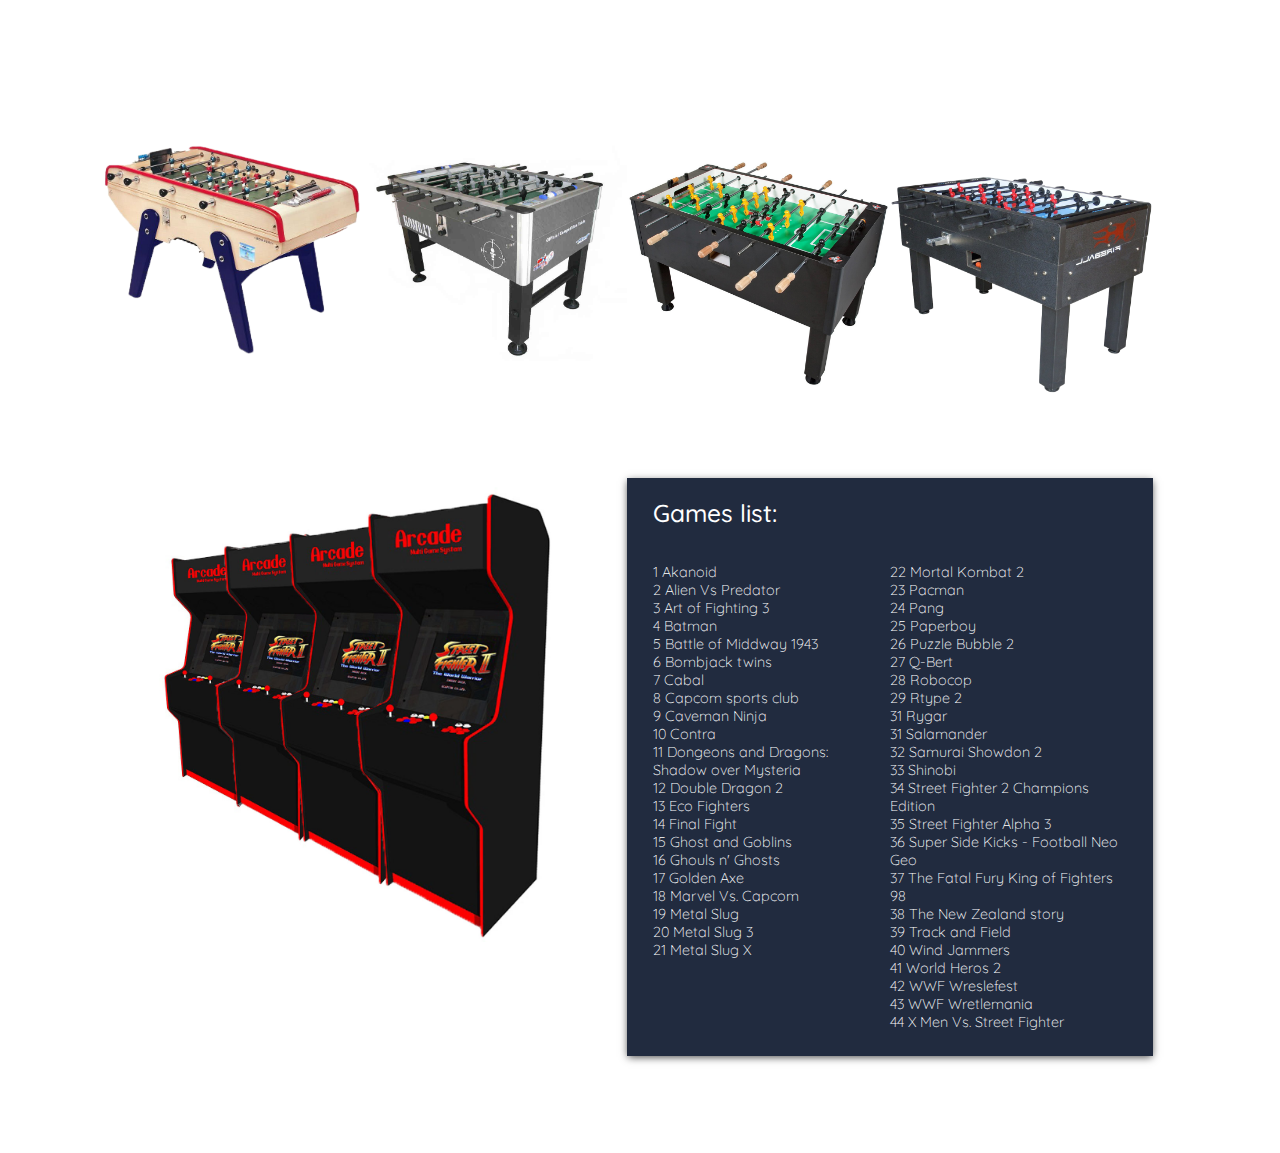
==== commit ad699362: "s" ====
--- a/index.html
+++ b/index.html
@@ -53,7 +53,7 @@
       <div class="infocontent">
 
         <div class="textcontainer3">
-            <h1 style="align-self: end;">"Discover who is best..."</h1>
+            <h1 style="align-self: end;">"Discover who is the best..."</h1>
             <p>
               Discover who the best player in your group is and enjoy London's new activity bar dedicated to fun loving competitive games on four different professional table football brands used by the International Table Soccer Federation (ITSF). Watch recorded matches of the previous ITSF World Cup tournaments on our display screens and get inspired by new techniques and start playing like a Pro.  Travel back in time and relive your adored memories of playing your favourite video games on our multiple games system retro arcade machines. At London Games Room Arena you are guaranteed to play a lot of games as the large amount of machines available means you won't have to wait long for your next match.
             </p>
@@ -63,7 +63,7 @@
         </div>
 
         <div class="textcontainer3" style="grid-column: span ;">
-          <h1>Bookings for individuals and groups</h1>
+          <h1>Bookings for small groups</h1>
           <p>
             "Winner Stays On" Format. Play as much as possible during the booking time slot with
             friends and new people. These types of bookings are limited to 48 people in total so you
@@ -201,8 +201,8 @@
         <img src="./img/Kombattb.png">
         <img src="./img/tornadotb.png">
         <img src="./img/fireballtb.png" style="padding: 25px 0 0 0">
-        <img src="./img/arcade.jpg" style="width: 80%; grid-column: span 2; padding: 15% 10% 00% 10%;">
-        <div class="gameslist" style="margin-top: 8%;">
+        <img src="./img/arcade.jpg" style="width: 80%; grid-column: span 2; padding: 5% 10% 00% 10%;">
+        <div class="gameslist" style="margin-top: 5%;">
           <h2 style="grid-column: span 2;"> Games list: </h2>
           <p>
 1 Akanoid <br>
--- a/css/main.css
+++ b/css/main.css
@@ -229,7 +229,7 @@
 }
 
 .infocontent {
-  margin: 0% 7% 6% 7%;
+  margin: 0% 7% 3% 7%;
   pointer-events: auto;
   display: grid;
   grid-template-columns: 1.8fr 1fr;
@@ -533,7 +533,7 @@
   box-shadow: 0px 2px 8px -1px rgba(0,0,0,0.75);
 /* background-color: #212B3F; */
   display: grid;
-  padding: 5% 7% 5% 10%;
+  padding: 2% 7% 5% 10%;
 
 }
 
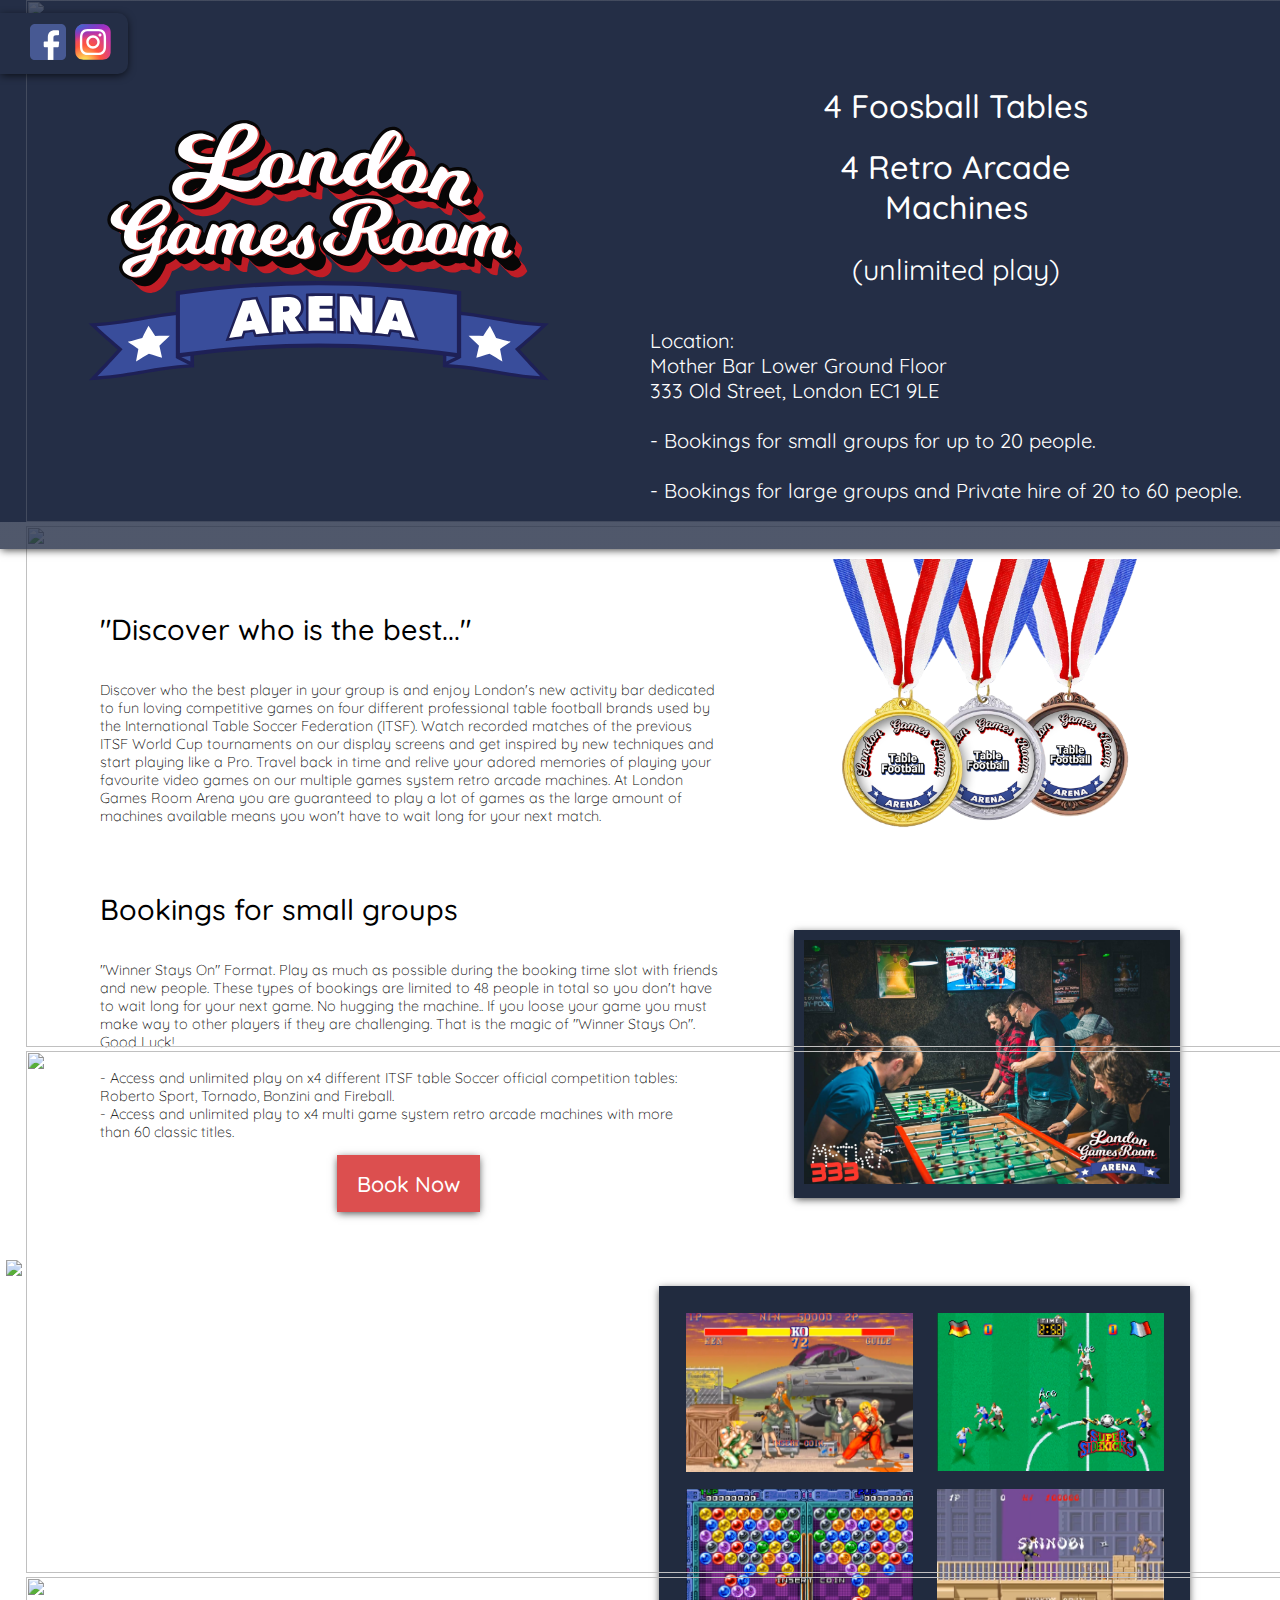
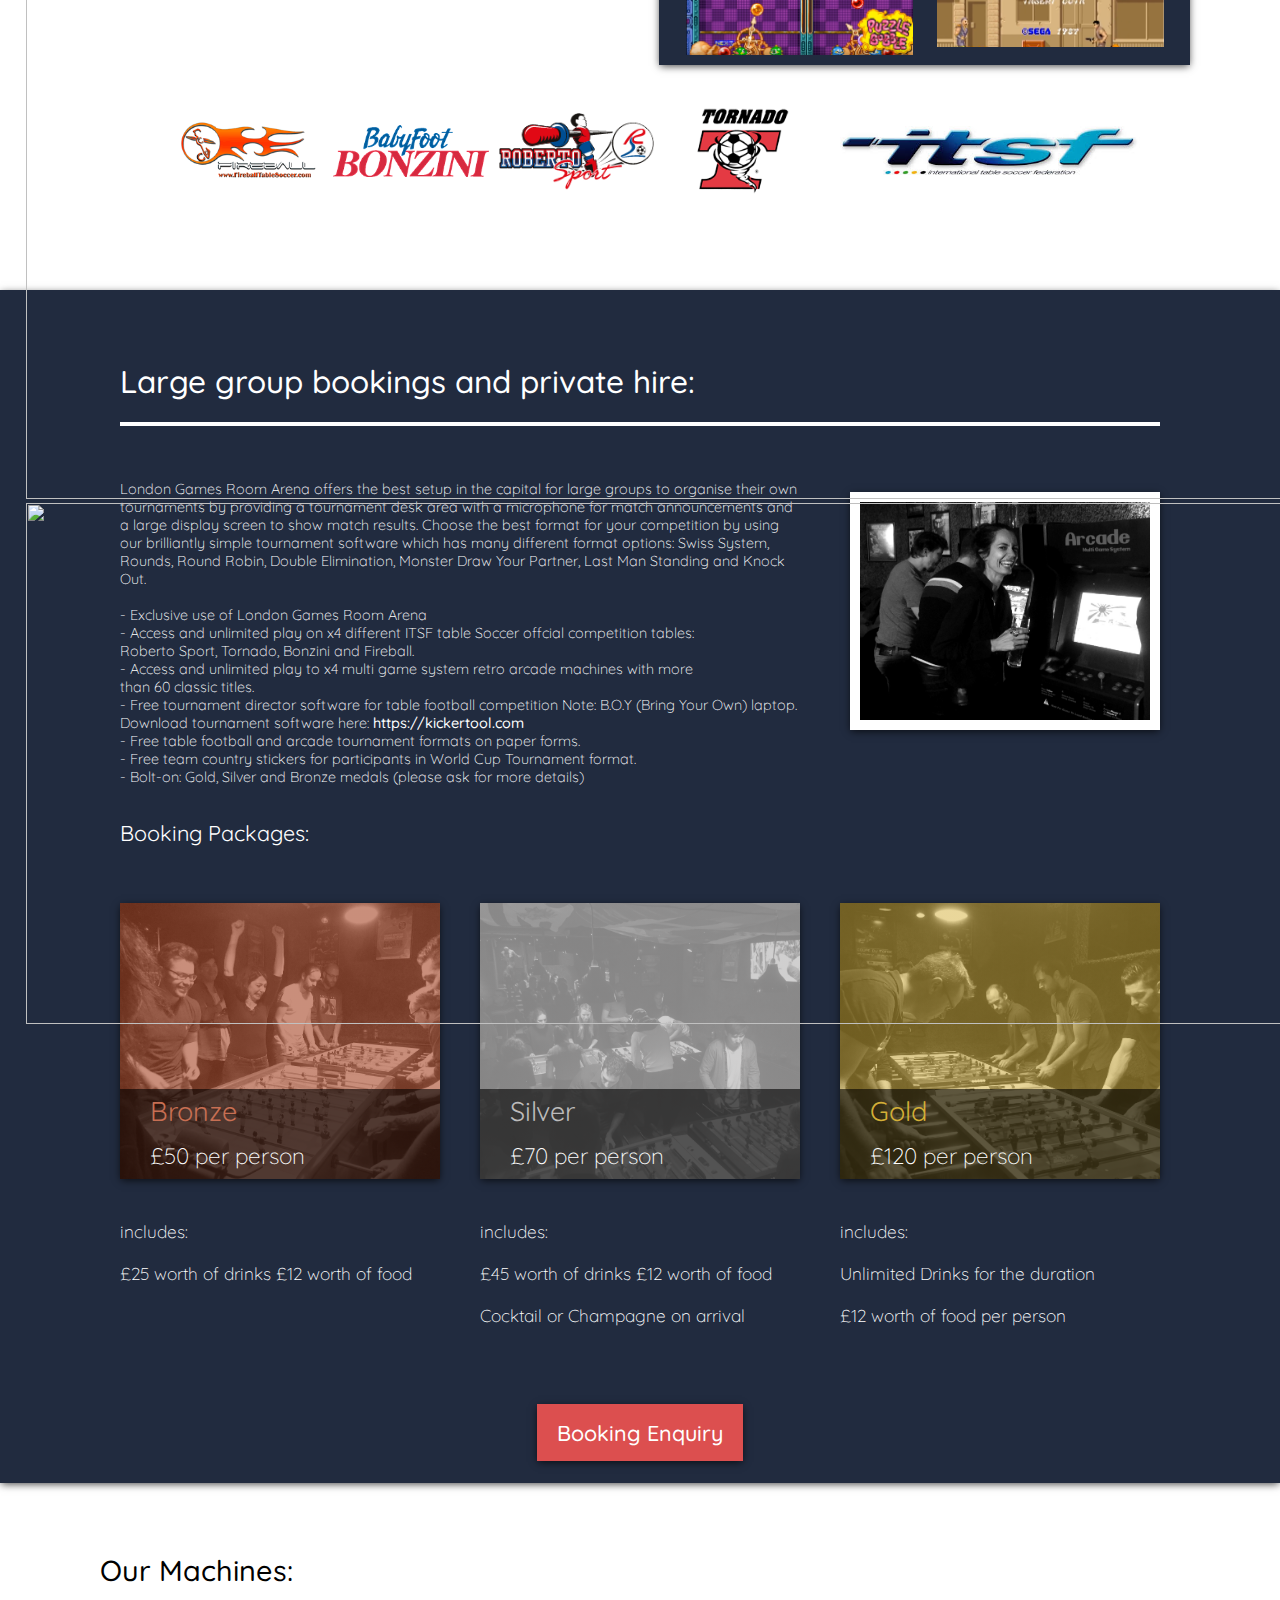
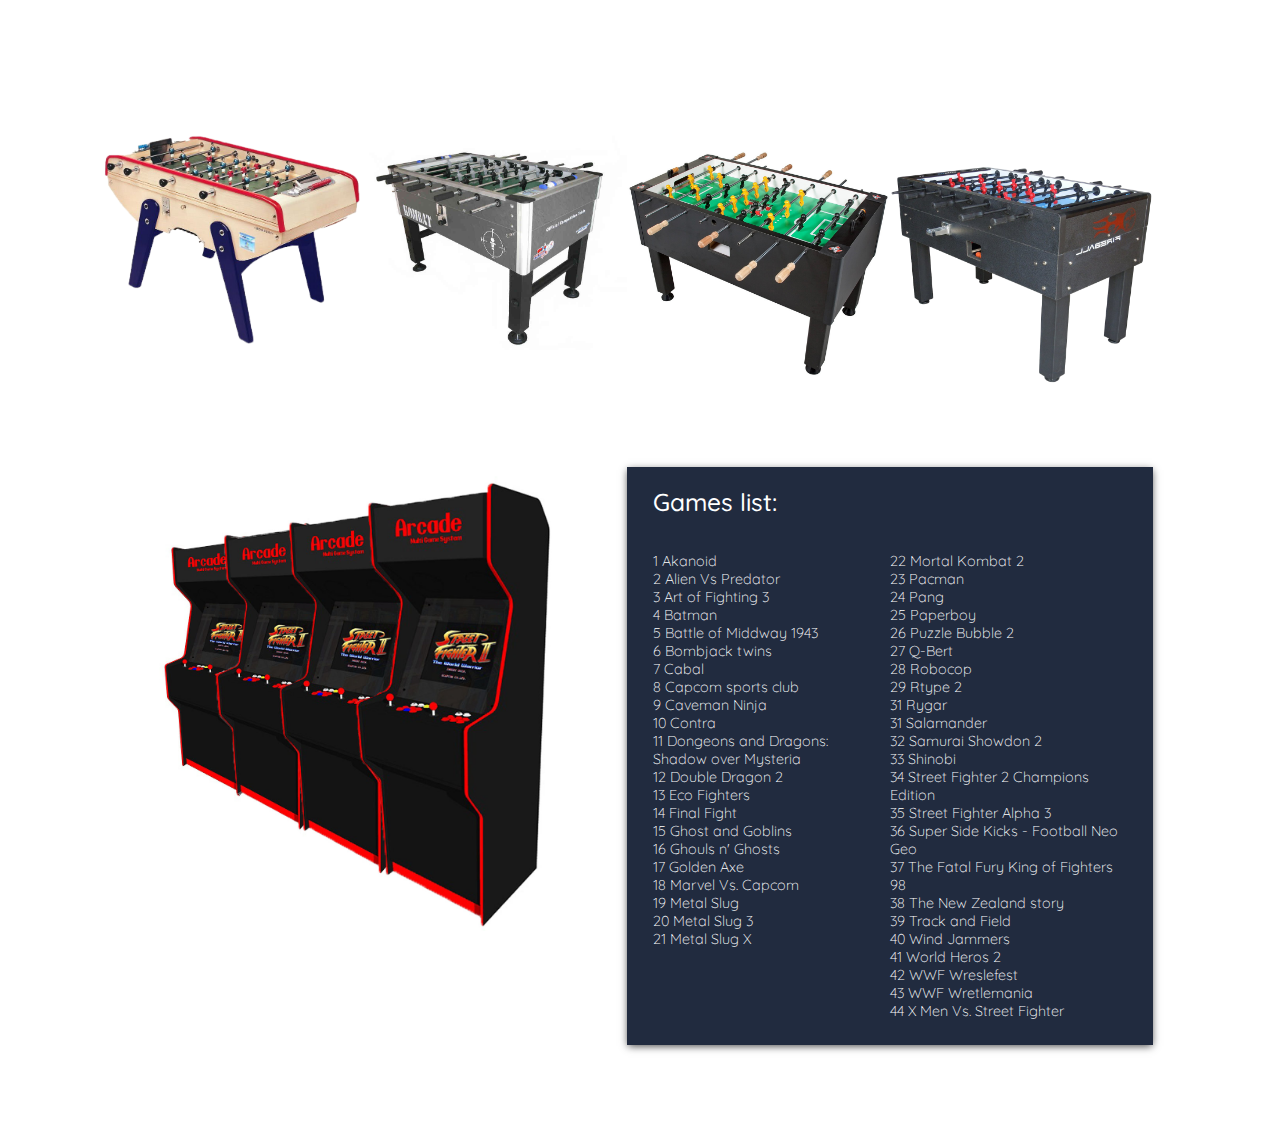
==== commit ce9e80c8: "s" ====
--- a/index.html
+++ b/index.html
@@ -42,10 +42,10 @@
         <div class="textcontainer2">
           <div>
           <h2>Location:
-              <br> Mother Bar Basement
+              <br> Mother Bar Lower Ground Floor
               <br> 333 Old Street, London EC1 9LE
-          <br><br>- Bookings for individuals and groups for up to 20 people.
-          <br><br>- Private hire for group bookings of 21 to 60 people.
+          <br><br>- Bookings for small groups for up to 20 people.
+          <br><br>- Bookings for large groups and Private hire of 20 to 60 people.
         </h2>
       </div>
         </div>
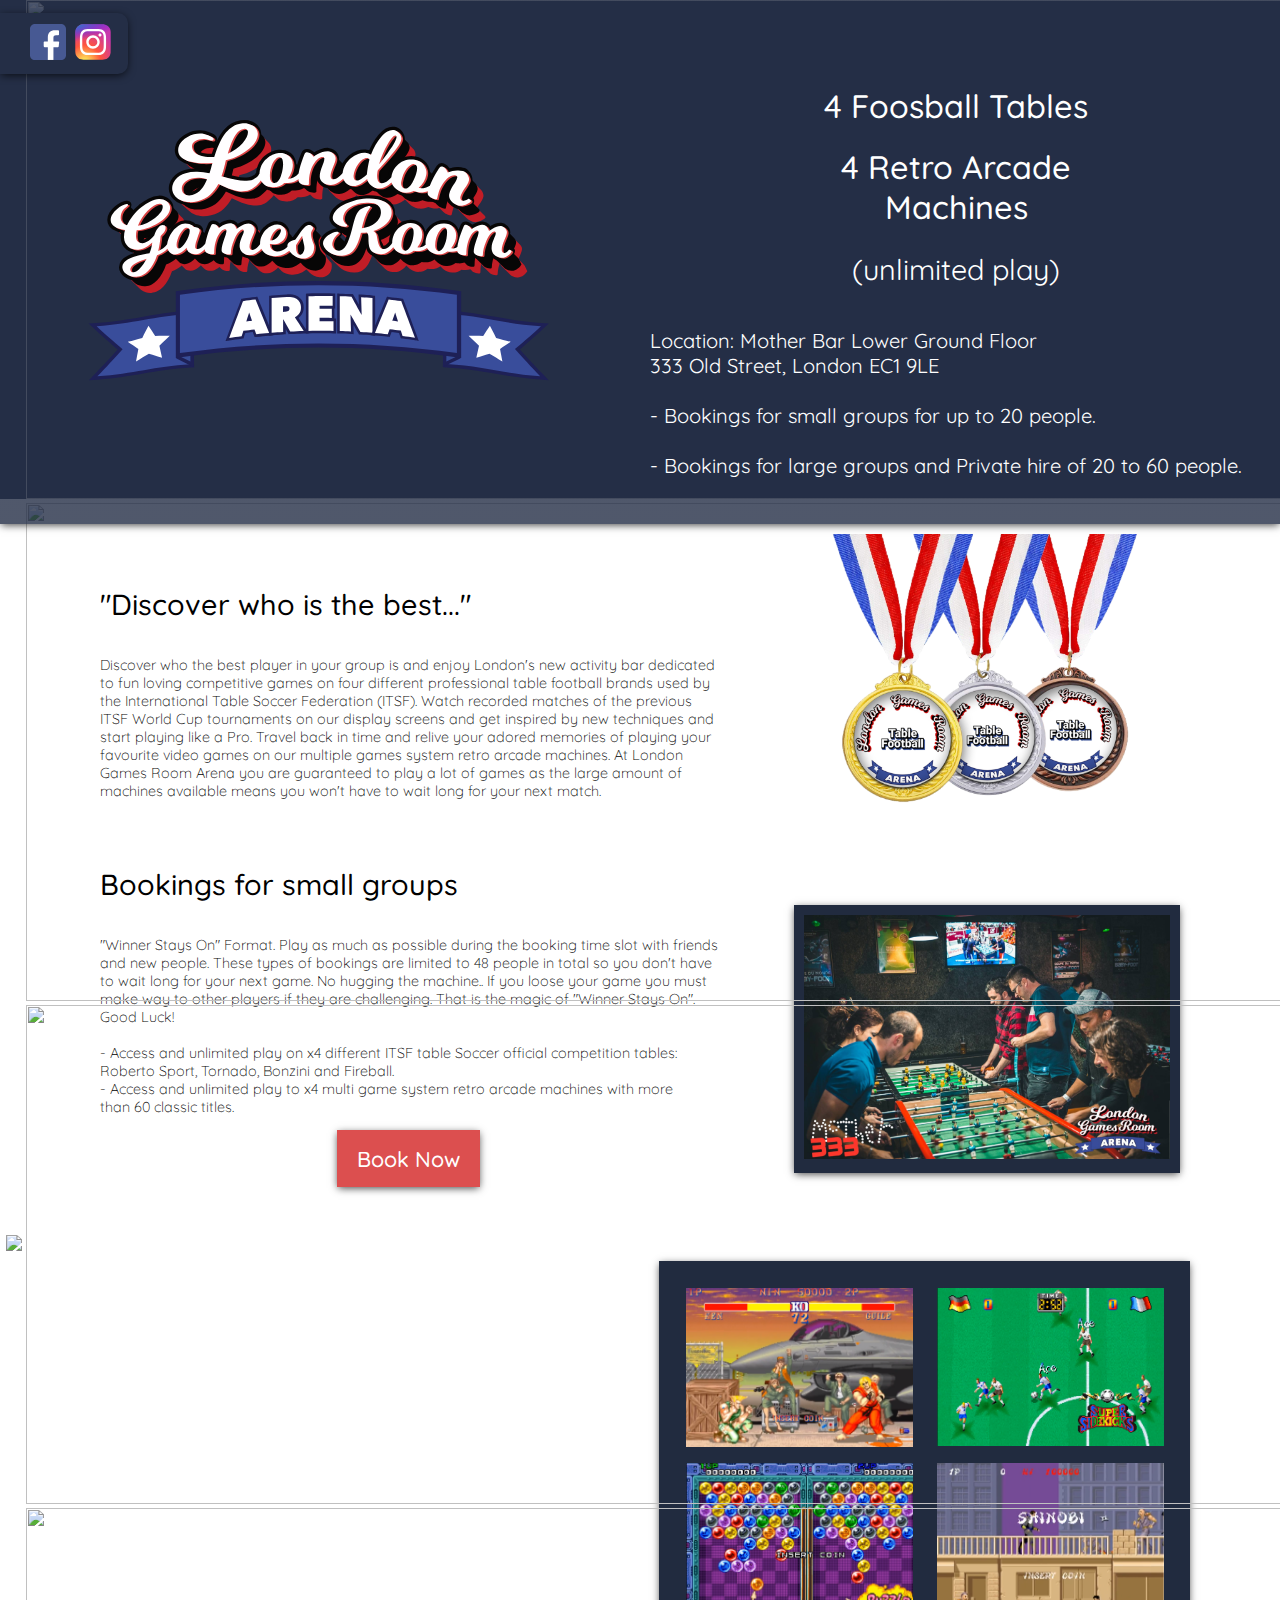
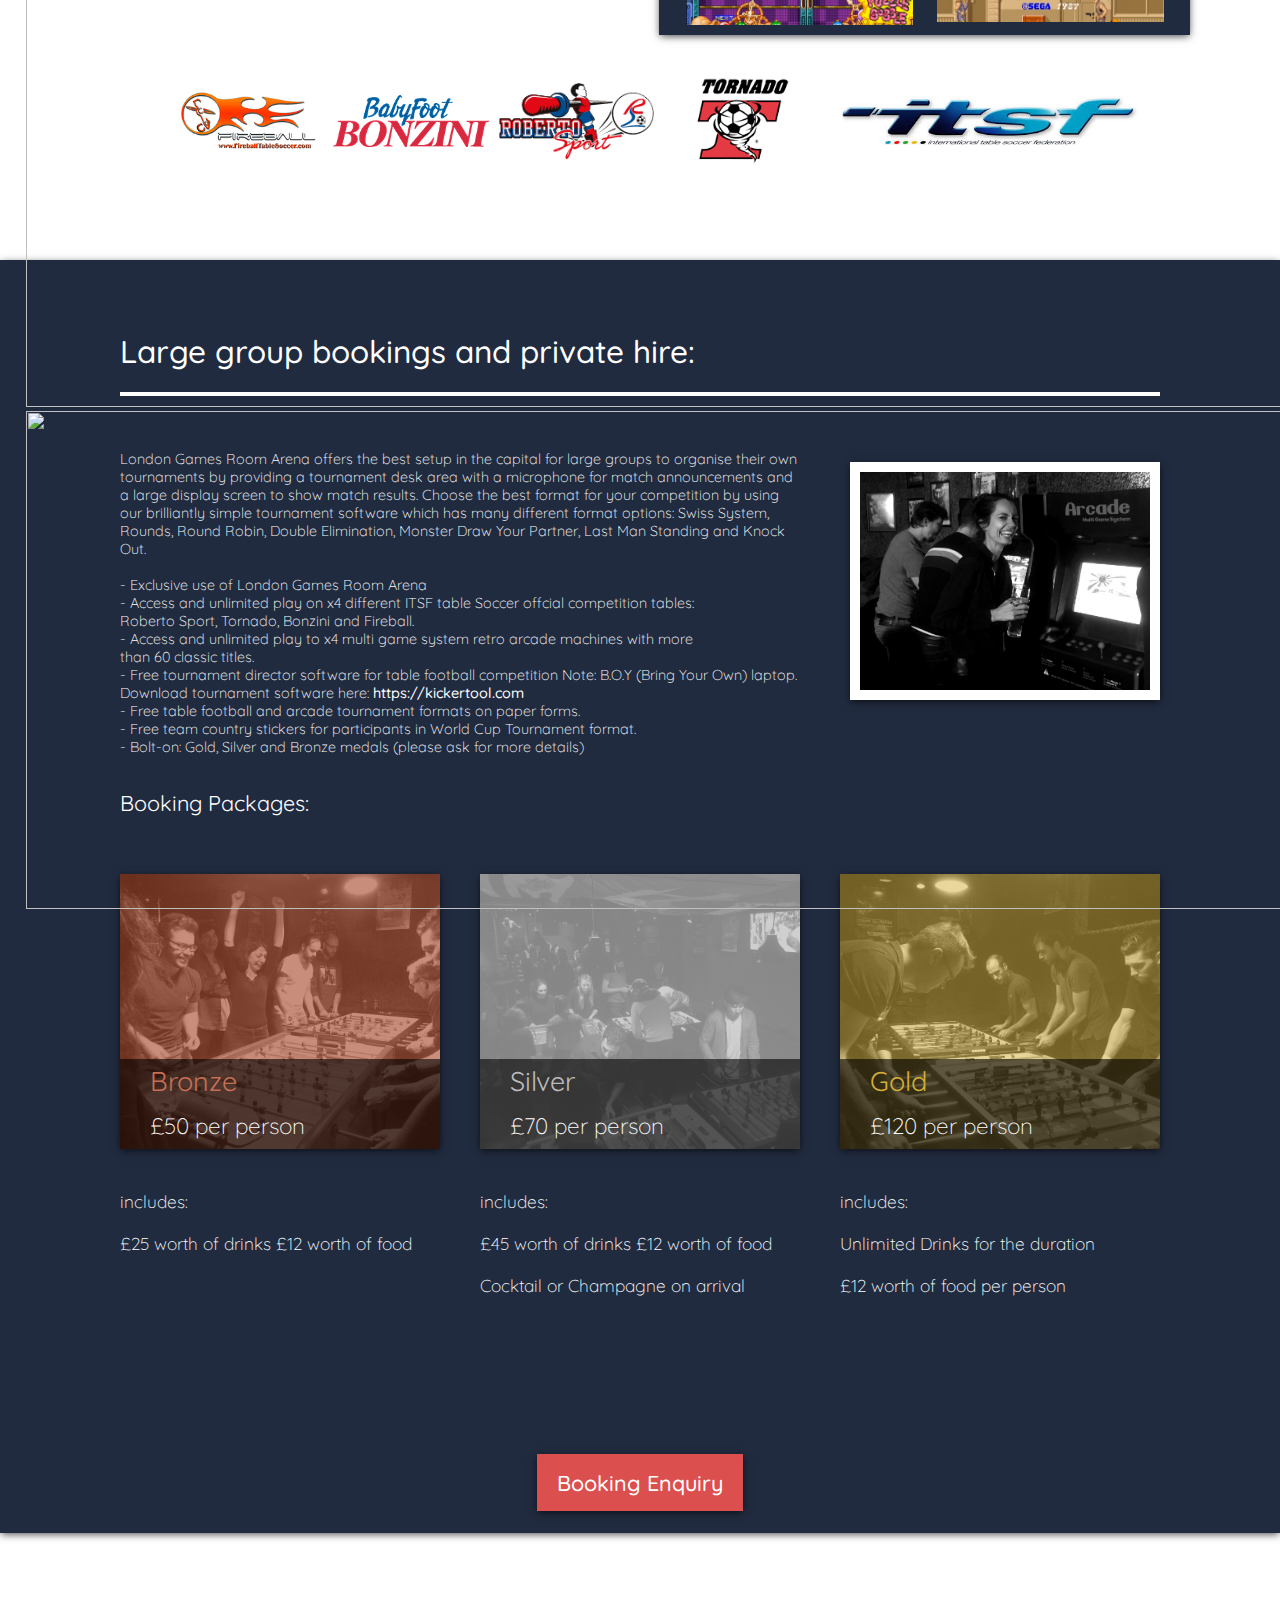
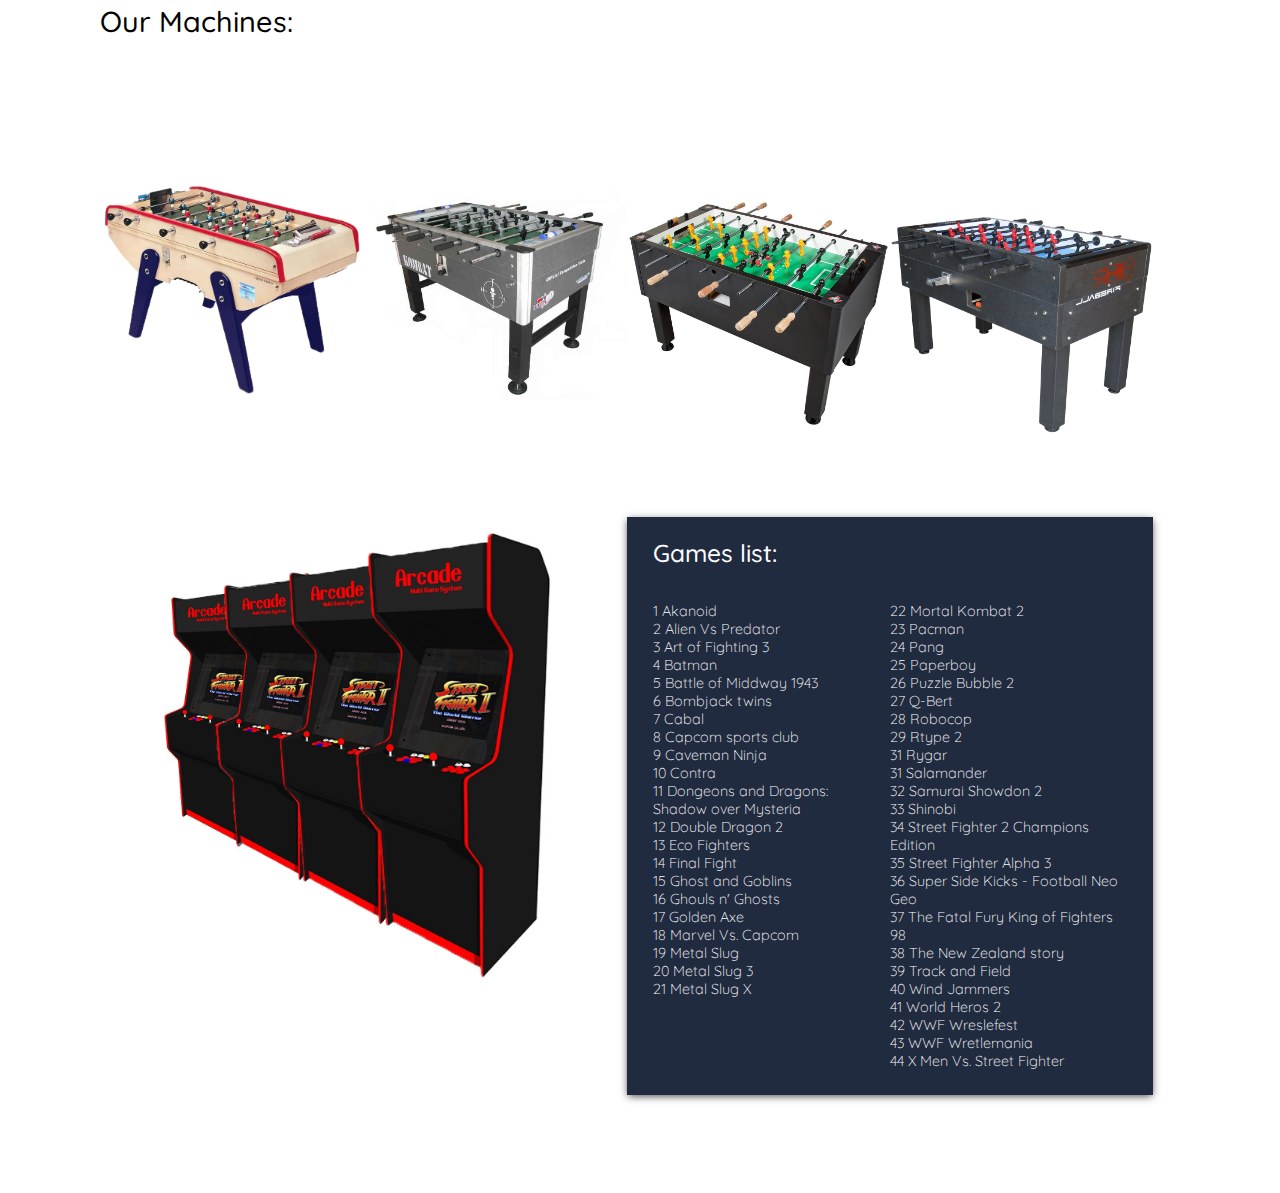
==== commit e40eaea3: "aa" ====
--- a/index.html
+++ b/index.html
@@ -42,7 +42,7 @@
         <div class="textcontainer2">
           <div>
           <h2>Location:
-              <br> Mother Bar Lower Ground Floor
+           Mother Bar Lower Ground Floor
               <br> 333 Old Street, London EC1 9LE
           <br><br>- Bookings for small groups for up to 20 people.
           <br><br>- Bookings for large groups and Private hire of 20 to 60 people.
--- a/css/main.css
+++ b/css/main.css
@@ -344,7 +344,7 @@
 box-shadow: 0px 2px 8px -1px rgba(0,0,0,0.75);
   background-color: #212B3F;
   display: grid;
-  padding: 50px 120px 140px 120px;
+  padding: 50px 120px 220px 120px;
   column-gap: 40px;
   grid-template-columns: 1fr 1fr 1fr;
 
@@ -545,6 +545,7 @@
   display: grid;
   grid-template-columns: 1fr 1fr;
   grid-gap: 5%;
+  grid-row-gap: 5%;
   padding: 5%;
 }
 
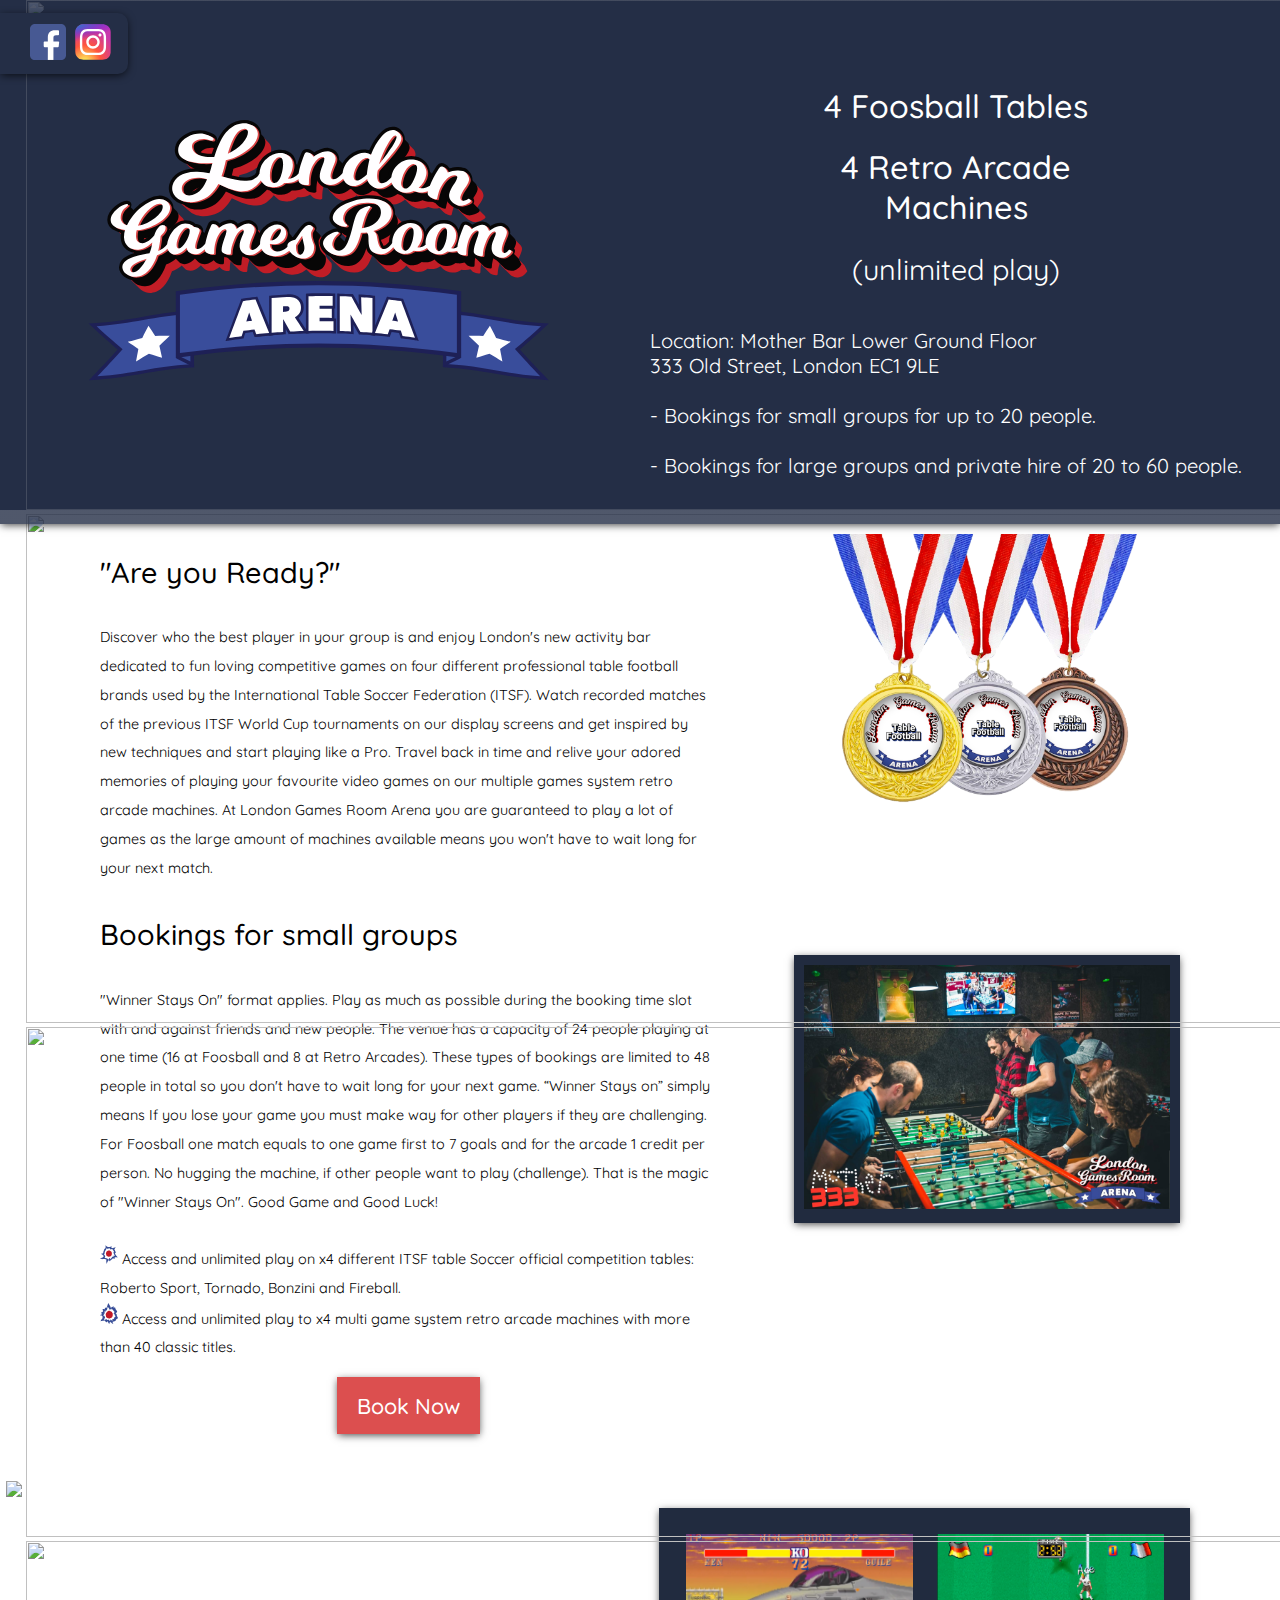
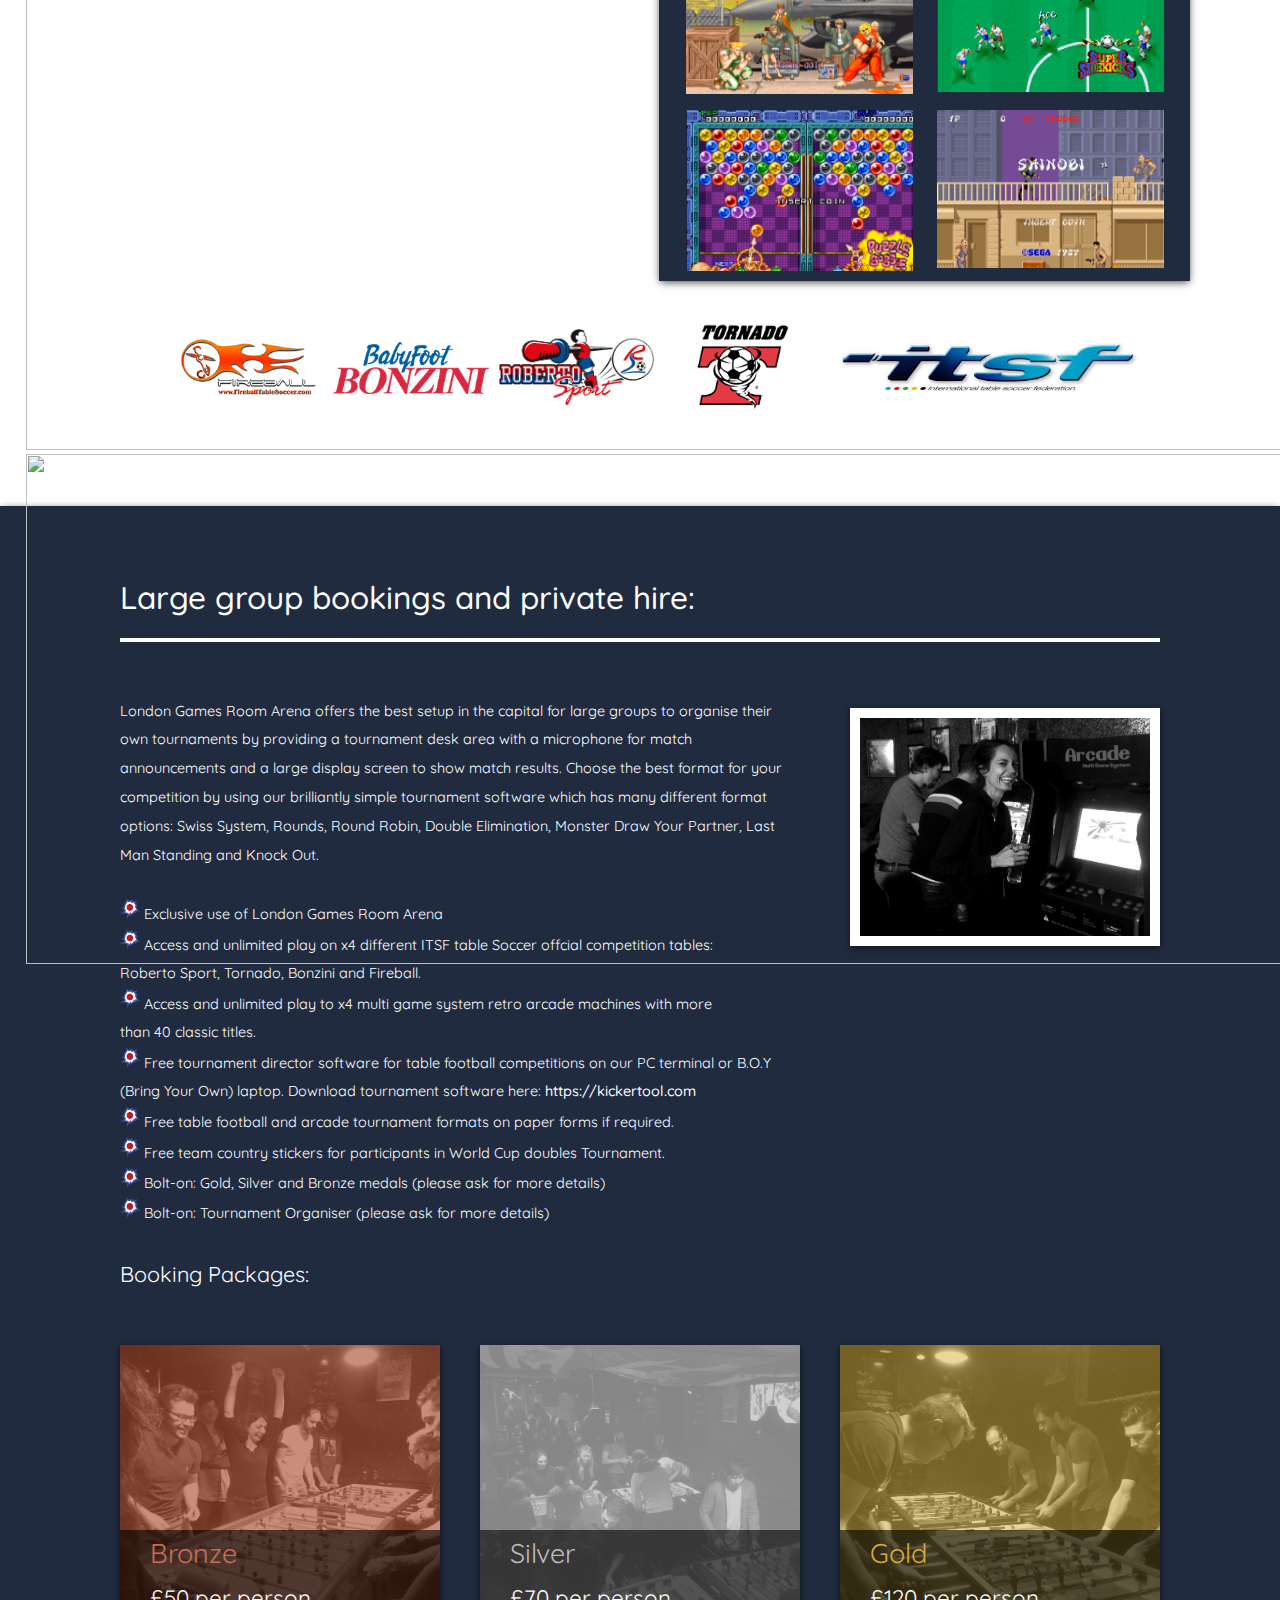
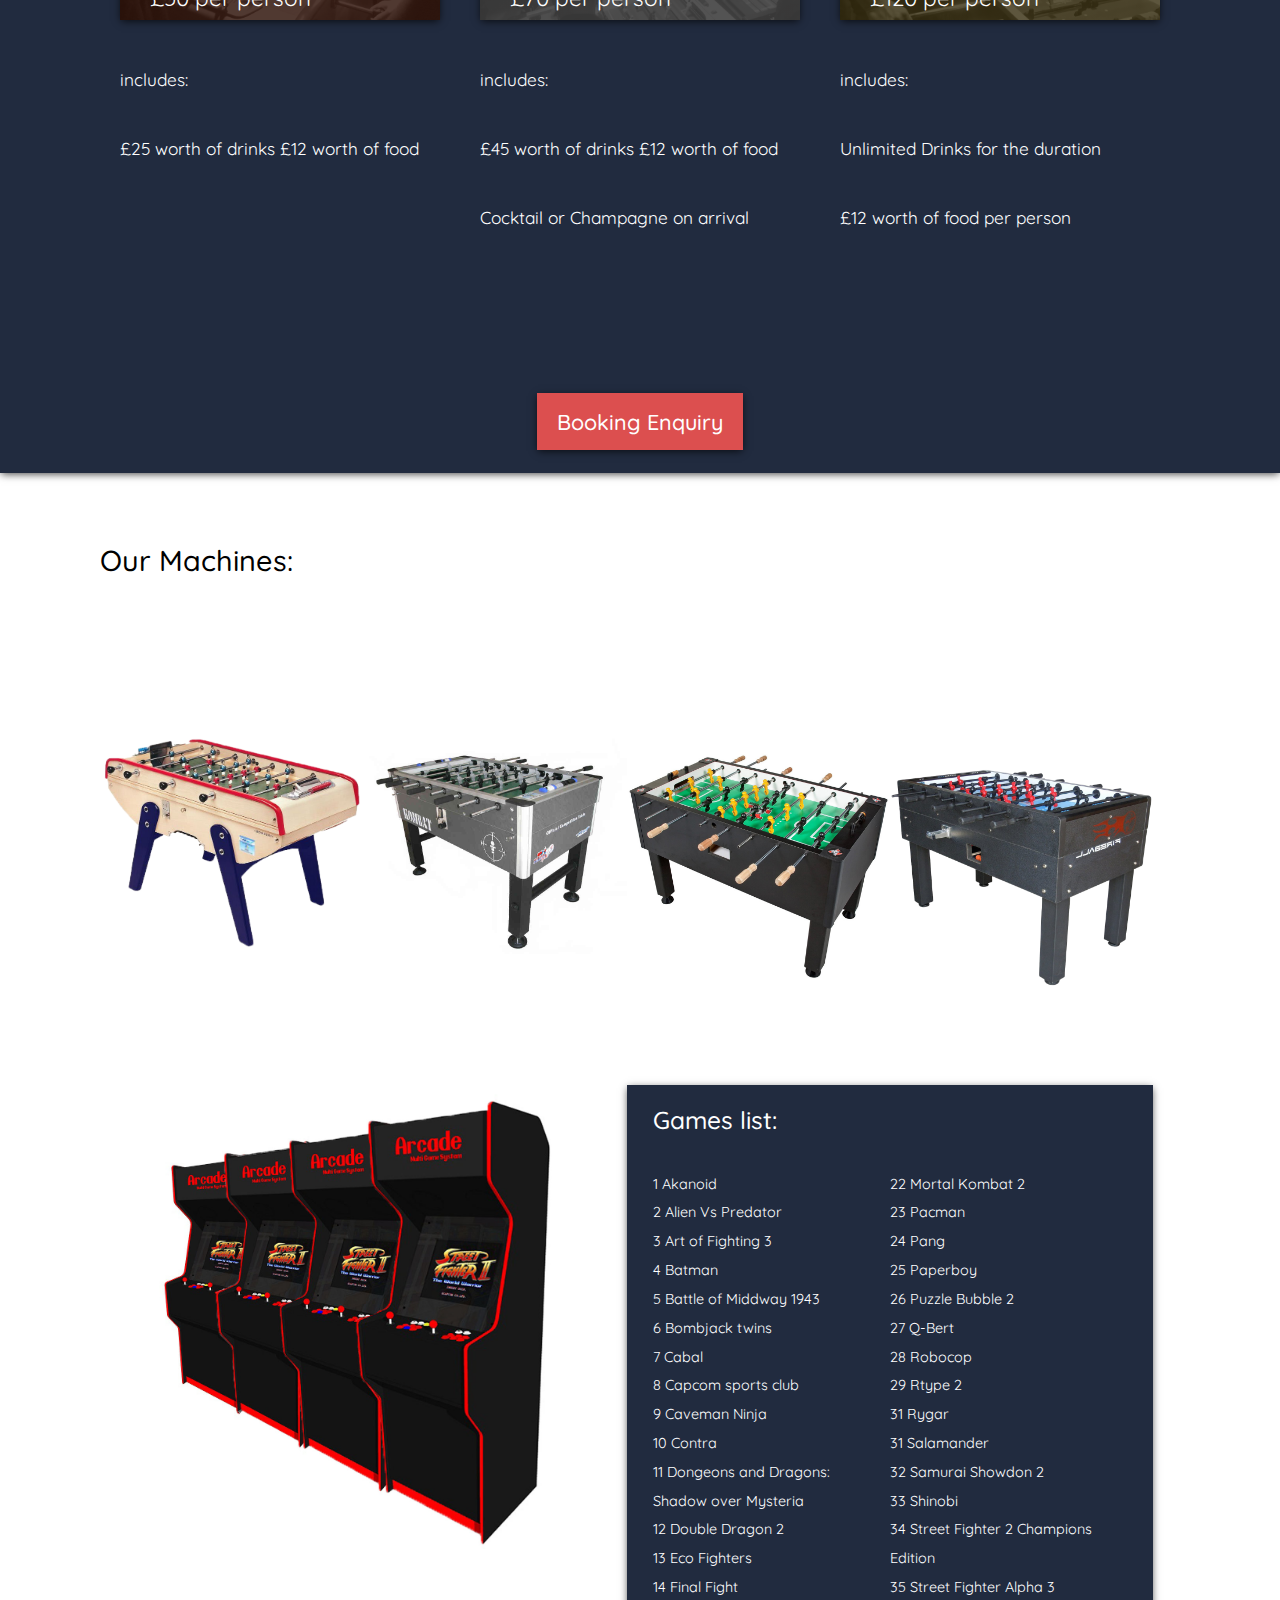
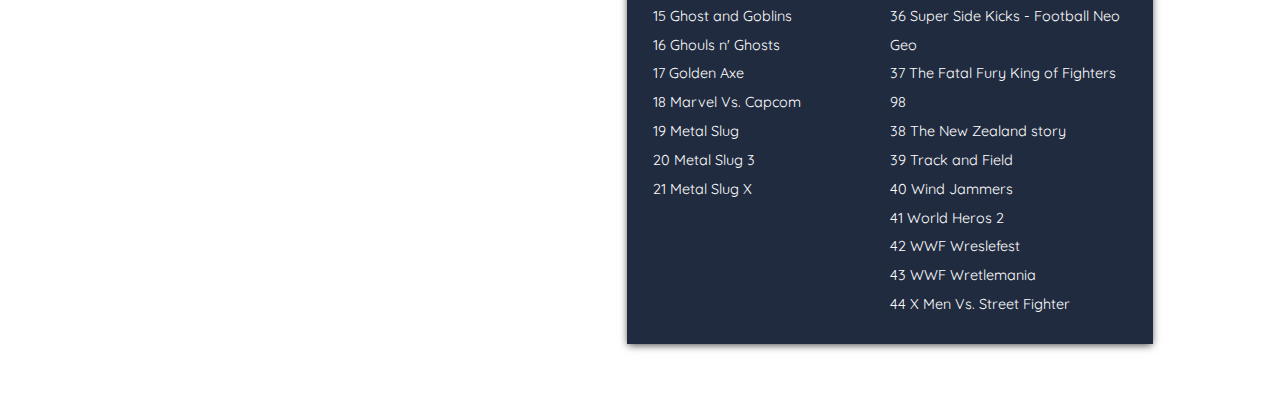
==== commit 7cb4ce3a: "," ====
--- a/index.html
+++ b/index.html
@@ -1,300 +1,301 @@
-<!DOCTYPE html>
-<html lang="en" dir="ltr">
-  <head>
-    <meta charset="utf-8">
-    <title>London Games Room Arena</title>
-    <link rel="stylesheet" type="text/css" href="./css/main.css">
-    <link rel="stylesheet" href="https://fonts.googleapis.com/css?family=Quicksand:300,400,500">
-    <script src="https://ajax.googleapis.com/ajax/libs/jquery/3.3.1/jquery.min.js"></script>
-    <script src="https://cdn.jsdelivr.net/gh/fancyapps/fancybox@3.5.2/dist/jquery.fancybox.min.js"></script>
-    <link rel="stylesheet" href="https://cdn.jsdelivr.net/gh/fancyapps/fancybox@3.5.2/dist/jquery.fancybox.min.css"/>
-    <script src="https://unpkg.com/flickity@2/dist/flickity.pkgd.min.js"></script>
-    <link rel="stylesheet" href="https://unpkg.com/flickity@2/dist/flickity.min.css">
-  	<meta name="viewport" content="width=device-width, initial-scale=1.0">
-	  <meta property="og:description" content="London Games Room Arena Official Website">
-  </head>
-  <body>
-    <div class="wrapper">
-      <div class="socialmedia">
-        <a href="https://www.facebook.com/LGRArena/" target="_blank"><img src="./img/facebook.svg"></a>
-        <a href="https://www.instagram.com/londongamesroomarena/" target="_blank"><img src="./img/instagram.svg"></a>
-      </div>
-      <div class="herowrapper">
-        <div class="heroslider">
-          <img src="./img/slider1.jpg" class="herocell">
-          <img src="./img/slider2.jpg" class="herocell">
-          <img src="./img/slider3.jpg" class="herocell">
-          <img src="./img/slider4.jpg" class="herocell">
-          <img src="./img/slider5.jpg" class="herocell">
-        </div>
-      </div>
-      <div class="topcontent">
-        <div class="logocontainer">
-          <img src="./img/logo.svg">
-        </div>
-        <div class="textcontainer1">
-          <div>
-          <h1>4 Foosball Tables</h1>
-          <h1>4 Retro Arcade<br>Machines</h1>
-          <h2>(unlimited play)</h2>
-        </div>
-        </div>
-        <div class="textcontainer2">
-          <div>
-          <h2>Location:
-           Mother Bar Lower Ground Floor
-              <br> 333 Old Street, London EC1 9LE
-          <br><br>- Bookings for small groups for up to 20 people.
-          <br><br>- Bookings for large groups and Private hire of 20 to 60 people.
-        </h2>
-      </div>
-        </div>
-      </div>
-      <div class="infocontent">
-
-        <div class="textcontainer3">
-            <h1 style="align-self: end;">"Discover who is the best..."</h1>
-            <p>
-              Discover who the best player in your group is and enjoy London's new activity bar dedicated to fun loving competitive games on four different professional table football brands used by the International Table Soccer Federation (ITSF). Watch recorded matches of the previous ITSF World Cup tournaments on our display screens and get inspired by new techniques and start playing like a Pro.  Travel back in time and relive your adored memories of playing your favourite video games on our multiple games system retro arcade machines. At London Games Room Arena you are guaranteed to play a lot of games as the large amount of machines available means you won't have to wait long for your next match.
-            </p>
-        </div>
-        <div class="medalcontainer">
-          <img src="./img/medals.png" style="width: 90%;">
-        </div>
-
-        <div class="textcontainer3" style="grid-column: span ;">
-          <h1>Bookings for small groups</h1>
-          <p>
-            "Winner Stays On" Format. Play as much as possible during the booking time slot with
-            friends and new people. These types of bookings are limited to 48 people in total so you
-            don't have to wait long for your next game. No hugging the machine.. If you loose your game
-            you must make way to other players if they are challenging. That is the magic of "Winner Stays On".
-            Good Luck!
-              <br>
-              <br> - Access and unlimited play on x4 different ITSF table Soccer official competition tables:
-              <br> Roberto Sport, Tornado, Bonzini and Fireball.
-              <br> - Access and unlimited play to x4 multi game system retro arcade machines with more
-              <br> than 60 classic titles.
-          </p>
-          <div class="buttoncontainer">
-            <a data-fancybox data-src="#bookbtn" href="javascript:;" class=btn>
-            Book Now
-            </a>
-          </div>
-        </div>
-
-
-        <div class="imgcontainer">
-
-        <div class="imgframe">
-          <a href="./img/frame1.jpg" data-fancybox>
-            <img src="./img/frame1.jpg" style="width: 100%;"/>
-          </a>
-        </div>
-        </div>
-
-      </div>
-      <div class="arcadecontent">
-        <div class="fancontainer">
-          <img src="./img/fan.png" style="width: 100%;">
-        </div>
-      <div class="screenshots">
-        <img src="./img/arimg1.png" style="width:100%;">
-        <img src="./img/arimg2.png" style="width:100%;">
-        <img src="./img/arimg3.png" style="width:100%;">
-        <img src="./img/arimg4.png" style="width:100%;">
-      </div>
-      <div class="multilogos" style="">
-        <div class="multilogoscontainer">
-          <img src="./img/fireball.png">
-          <img src="./img/bonzini.png">
-          <img src="./img/roberto.png">
-          <img src="./img/tornado.png" style="width: 60%;">
-          <img src="./img/itsf.png" style="grid-column: span 2;">
-        </div>
-      </div>
-    </div>
-      <div class="bookingcontent">
-        <div class="bookingtext">
-          <h1>Large group bookings and private hire:</h1>
-        </div>
-        <div class="textcontainer4" style="">
-          <p>
-            London Games Room Arena offers the best setup in the capital for large groups to organise their own tournaments by providing a tournament desk area with a microphone for match announcements and a large display screen to show match results. Choose the best format for your competition by using our brilliantly simple tournament software which has many different format options: Swiss System, Rounds, Round Robin, Double Elimination, Monster Draw Your Partner, Last Man Standing and Knock Out. <br>
-            <br>- Exclusive use of London Games Room Arena
-            <br>- Access and unlimited play on x4 different ITSF table Soccer offcial competition tables:
-            <br>Roberto Sport, Tornado, Bonzini and Fireball.
-            <br>- Access and unlimited play to x4 multi game system retro arcade machines with more
-            <br>than 60 classic titles.
-            <br>- Free tournament director software for table football competition  Note: B.O.Y (Bring Your Own) laptop. Download tournament software here: <a href="https://kickertool.com" target="_blank">https://kickertool.com</a>
-            <br>- Free table football and arcade tournament formats on paper forms.
-            <br>- Free team country stickers for participants in World Cup Tournament format.
-            <br>- Bolt-on: Gold, Silver and Bronze medals (please ask for more details)
-          </p>
-        </div>
-        <div class="imgframe2">
-          <a href="./img/frame2.jpg" data-fancybox>
-            <img src="./img/frame2.jpg" style="width: 100%;"/>
-          </a>
-        </div>
-        <div class="textcontainer5">
-          <h2>Booking Packages:</h2>
-        </div>
-        <div class="bronzepanel">
-          <div class="btext">
-            <h2 style="color:#C76F53">Bronze</h2>
-            <p>£50 per person</p>
-          </div>
-        </div>
-        <div class="silverpanel">
-          <div class="stext">
-            <h2 style="color:#BCBBBB">Silver</h2>
-            <p>£70 per person</p>
-          </div>
-        </div>
-        <div class="goldpanel">
-          <div class="gtext">
-            <h2 style="color:#D4AF37">Gold</h2>
-            <p>£120 per person</p>
-          </div>
-        </div>
-        <div class="btext2">
-          <p>
-            includes:
-            <br><br>
-            £25 worth of drinks
-            £12 worth of food
-          </p>
-        </div>
-        <div class="stext2">
-          <p>
-            includes:
-            <br><br>
-            £45 worth of drinks
-            £12 worth of food
-            <br><br>
-            Cocktail or Champagne on arrival
-          </p>
-        </div>
-        <div class="gtext2">
-          <p>
-            includes:
-            <br><br>
-            Unlimited Drinks for the duration
-            <br><br>
-            £12 worth of food
-            per person
-          </p>
-        </div>
-      </div>
-      <div class="buttoncontainer" style="margin-top: -8%;">
-        <a href="http://www.333oldstreet.com/lgr/" class=btn target="_blank">
-        Booking Enquiry
-        </a>
-      </div>
-
-
-
-      <div class="tbcontent">
-        <h1>Our Machines:</h1>
-        <img src="./img/bonzinib60.png">
-        <img src="./img/Kombattb.png">
-        <img src="./img/tornadotb.png">
-        <img src="./img/fireballtb.png" style="padding: 25px 0 0 0">
-        <img src="./img/arcade.jpg" style="width: 80%; grid-column: span 2; padding: 5% 10% 00% 10%;">
-        <div class="gameslist" style="margin-top: 5%;">
-          <h2 style="grid-column: span 2;"> Games list: </h2>
-          <p>
-1 Akanoid <br>
-2	Alien Vs Predator <br>
-3	Art of Fighting 3 <br>
-4	Batman <br>
-5	Battle of Middway 1943 <br>
-6	Bombjack twins <br>
-7	Cabal <br>
-8	Capcom sports club <br>
-9	Caveman Ninja <br>
-10	Contra <br>
-11	Dongeons and Dragons: <br> Shadow over Mysteria <br>
-12	Double Dragon 2 <br>
-13	Eco Fighters <br>
-14	Final Fight <br>
-15	Ghost and Goblins <br>
-16	Ghouls n' Ghosts <br>
-17	Golden Axe <br>
-18	Marvel Vs. Capcom <br>
-19	Metal Slug <br>
-20	Metal Slug 3 <br>
-21	Metal Slug X
-
-</p>
-<p>
-22	Mortal Kombat 2 <br>
-23	Pacman <br>
-24	Pang <br>
-25	Paperboy <br>
-26	Puzzle Bubble 2 <br>
-27	Q-Bert <br>
-28	Robocop <br>
-29	Rtype 2 <br>
-31	Rygar <br>
-31	Salamander <br>
-32	Samurai Showdon 2 <br>
-33	Shinobi <br>
-34	Street Fighter 2 Champions Edition <br>
-35	Street Fighter Alpha 3 <br>
-36	Super Side Kicks - Football Neo Geo <br>
-37	The Fatal Fury King of Fighters 98 <br>
-38	The New Zealand story <br>
-39	Track and Field <br>
-40	Wind Jammers <br>
-41	World Heros 2 <br>
-42	WWF Wreslefest <br>
-43	WWF Wretlemania  <br>
-44	X Men Vs. Street Fighter</p>
-        </div>
-      </div>
-      <div class="footer">
-
-      </div>
-    </div>
-
-    <div style="display: none; pointer-events: auto; width:80%" id="bookbtn">
-    <script type="text/javascript" src="https://partners.designmynight.com/pw?v=3&r=9533898" item-ids="5bda2c327af0dd31631cd524"></script>
-    </div>
-
-    <script type="text/javascript">
-    $(document).ready(function() {
-      $(".herowrapper").css({
-        'height': ($(".topcontent").height() + 'px')
-      });
-    });
-    </script>
-
-    <script type="text/javascript">
-    $(document).ready(function() {
-      $(".herocell").css({
-        'height': ($(".topcontent").height() + 'px')
-      });
-    });
-    </script>
-
-    <script type="text/javascript">
-      $('.heroslider').flickity({
-        // options
-        contain: true,
-        freeScroll: true,
-        autoPlay: 5000,
-        pauseAutoPlayOnHover: false,
-        selectedAttraction: 0.01,
-        friction: 0.15,
-        setGallerySize: false,
-        wrapAround: true,
-        lazyLoad: 1,
-      });
-    </script>
-
-
-
-  </body>
-</html>
+<!DOCTYPE html>
+<html lang="en" dir="ltr">
+  <head>
+    <meta charset="utf-8">
+    <title>London Games Room Arena</title>
+    <link rel="stylesheet" type="text/css" href="./css/main.css">
+    <link rel="stylesheet" href="https://fonts.googleapis.com/css?family=Quicksand:300,400,500">
+    <script src="https://ajax.googleapis.com/ajax/libs/jquery/3.3.1/jquery.min.js"></script>
+    <script src="https://cdn.jsdelivr.net/gh/fancyapps/fancybox@3.5.2/dist/jquery.fancybox.min.js"></script>
+    <link rel="stylesheet" href="https://cdn.jsdelivr.net/gh/fancyapps/fancybox@3.5.2/dist/jquery.fancybox.min.css"/>
+    <script src="https://unpkg.com/flickity@2/dist/flickity.pkgd.min.js"></script>
+    <link rel="stylesheet" href="https://unpkg.com/flickity@2/dist/flickity.min.css">
+  	<meta name="viewport" content="width=device-width, initial-scale=1.0">
+	  <meta property="og:description" content="London Games Room Arena Official Website">
+  </head>
+  <body>
+    <div class="wrapper">
+      <div class="socialmedia">
+        <a href="https://www.facebook.com/LGRArena/" target="_blank"><img src="./img/facebook.svg"></a>
+        <a href="https://www.instagram.com/londongamesroomarena/" target="_blank"><img src="./img/instagram.svg"></a>
+      </div>
+      <div class="herowrapper">
+        <div class="heroslider">
+          <img src="./img/slider1.jpg" class="herocell">
+          <img src="./img/slider2.jpg" class="herocell">
+          <img src="./img/slider3.jpg" class="herocell">
+          <img src="./img/slider4.jpg" class="herocell">
+          <img src="./img/slider5.jpg" class="herocell">
+        </div>
+      </div>
+      <div class="topcontent">
+        <div class="logocontainer">
+          <img src="./img/logo.svg">
+        </div>
+        <div class="textcontainer1">
+          <div>
+          <h1>4 Foosball Tables</h1>
+          <h1>4 Retro Arcade<br>Machines</h1>
+          <h2>(unlimited play)</h2>
+        </div>
+        </div>
+        <div class="textcontainer2">
+          <div>
+          <h2>Location:
+           Mother Bar Lower Ground Floor
+              <br> 333 Old Street, London EC1 9LE
+          <br><br>- Bookings for small groups for up to 20 people.
+          <br><br>- Bookings for large groups and private hire of 20 to 60 people.
+        </h2>
+      </div>
+        </div>
+      </div>
+      <div class="infocontent">
+
+        <div class="textcontainer3">
+            <h1 style="align-self: end;">"Are you Ready?"</h1>
+            <p>
+              Discover who the best player in your group is and enjoy London's new activity bar dedicated to fun loving competitive games on four different professional table football brands used by the International Table Soccer Federation (ITSF). Watch recorded matches of the previous ITSF World Cup tournaments on our display screens and get inspired by new techniques and start playing like a Pro.  Travel back in time and relive your adored memories of playing your favourite video games on our multiple games system retro arcade machines. At London Games Room Arena you are guaranteed to play a lot of games as the large amount of machines available means you won't have to wait long for your next match.
+            </p>
+        </div>
+        <div class="medalcontainer">
+          <img src="./img/medals.png" style="width: 90%;">
+        </div>
+
+        <div class="textcontainer3" style="grid-column: span ;">
+          <h1>Bookings for small groups</h1>
+          <p>
+            "Winner Stays On" format applies. Play as much as possible during the booking time slot with and against friends and new people. The venue has a capacity of 24 people playing at one time (16 at Foosball and 8 at Retro Arcades). These types of bookings are limited to 48 people in total so you don't have to wait long for your next game. “Winner Stays on” simply means If you lose your game you must make way for other players if they are challenging. For Foosball one match equals to one game first to 7 goals and for the arcade 1 credit per person. No hugging the machine, if other people want to play (challenge). That is the magic of "Winner Stays On". Good Game and Good Luck!
+              <br>
+              <br> <img src="./img/bp1.svg" style="width: 3%;"> Access and unlimited play on x4 different ITSF table Soccer official competition tables:
+              <br> Roberto Sport, Tornado, Bonzini and Fireball.
+              <br> <img src="./img/bp2.svg" style="width: 3%;"> Access and unlimited play to x4 multi game system retro arcade machines with more
+              <br> than 40 classic titles.
+          </p>
+          <div class="buttoncontainer">
+            <a data-fancybox data-src="#bookbtn" href="javascript:;" class=btn>
+            Book Now
+            </a>
+          </div>
+        </div>
+
+
+        <div class="imgcontainer">
+
+        <div class="imgframe">
+          <a href="./img/frame1.jpg" data-fancybox>
+            <img src="./img/frame1.jpg" style="width: 100%;"/>
+          </a>
+        </div>
+        </div>
+
+      </div>
+      <div class="arcadecontent">
+        <div class="fancontainer">
+          <img src="./img/fan.png" style="width: 100%;">
+        </div>
+      <div class="screenshots">
+        <img src="./img/arimg1.png" style="width:100%;">
+        <img src="./img/arimg2.png" style="width:100%;">
+        <img src="./img/arimg3.png" style="width:100%;">
+        <img src="./img/arimg4.png" style="width:100%;">
+      </div>
+      <div class="multilogos" style="">
+        <div class="multilogoscontainer">
+          <img src="./img/fireball.png">
+          <img src="./img/bonzini.png">
+          <img src="./img/roberto.png">
+          <img src="./img/tornado.png" style="width: 60%;">
+          <img src="./img/itsf.png" style="grid-column: span 2;">
+        </div>
+      </div>
+    </div>
+      <div class="bookingcontent">
+        <div class="bookingtext">
+          <h1>Large group bookings and private hire:</h1>
+        </div>
+        <div class="textcontainer4" style="">
+          <p>
+            London Games Room Arena offers the best setup in the capital for large groups to organise their own tournaments by providing a tournament desk area with a microphone for match announcements and a large display screen to show match results. Choose the best format for your competition by using our brilliantly simple tournament software which has many different format options: Swiss System, Rounds, Round Robin, Double Elimination, Monster Draw Your Partner, Last Man Standing and Knock Out. <br>
+            <br><img src="./img/bp1.svg" style="width: 3%;"> Exclusive use of London Games Room Arena
+            <br><img src="./img/bp1.svg" style="width: 3%;"> Access and unlimited play on x4 different ITSF table Soccer offcial competition tables:
+            <br>Roberto Sport, Tornado, Bonzini and Fireball.
+            <br><img src="./img/bp1.svg" style="width: 3%;"> Access and unlimited play to x4 multi game system retro arcade machines with more
+            <br>than 40 classic titles.
+            <br>
+            <img src="./img/bp1.svg" style="width: 3%;"> Free tournament director software for table football competitions on our PC terminal or B.O.Y (Bring Your Own) laptop. Download tournament software here: <a href="https://kickertool.com" target="_blank">https://kickertool.com</a>
+            <br>
+            <img src="./img/bp1.svg" style="width: 3%;"> Free table football and arcade tournament formats on paper forms if required.
+            <br>
+            <img src="./img/bp1.svg" style="width: 3%;"> Free team country stickers for participants in World Cup doubles Tournament.
+            <br><img src="./img/bp1.svg" style="width: 3%;"> Bolt-on: Gold, Silver and Bronze medals (please ask for more details)
+            <br>
+            <img src="./img/bp1.svg" style="width: 3%;"> Bolt-on: Tournament Organiser (please ask for more details)
+          </p>
+        </div>
+        <div class="imgframe2">
+          <a href="./img/frame2.jpg" data-fancybox>
+            <img src="./img/frame2.jpg" style="width: 100%;"/>
+          </a>
+        </div>
+        <div class="textcontainer5">
+          <h2>Booking Packages:</h2>
+        </div>
+        <div class="bronzepanel">
+          <div class="btext">
+            <h2 style="color:#C76F53">Bronze</h2>
+            <p>£50 per person</p>
+          </div>
+        </div>
+        <div class="silverpanel">
+          <div class="stext">
+            <h2 style="color:#BCBBBB">Silver</h2>
+            <p>£70 per person</p>
+          </div>
+        </div>
+        <div class="goldpanel">
+          <div class="gtext">
+            <h2 style="color:#D4AF37">Gold</h2>
+            <p>£120 per person</p>
+          </div>
+        </div>
+        <div class="btext2">
+          <p>
+            includes:
+            <br><br>
+            £25 worth of drinks
+            £12 worth of food
+          </p>
+        </div>
+        <div class="stext2">
+          <p>
+            includes:
+            <br><br>
+            £45 worth of drinks
+            £12 worth of food
+            <br><br>
+            Cocktail or Champagne on arrival
+          </p>
+        </div>
+        <div class="gtext2">
+          <p>
+            includes:
+            <br><br>
+            Unlimited Drinks for the duration
+            <br><br>
+            £12 worth of food
+            per person
+          </p>
+        </div>
+      </div>
+      <div class="buttoncontainer" style="margin-top: -8%;">
+        <a href="http://www.333oldstreet.com/lgr/" class=btn target="_blank">
+        Booking Enquiry
+        </a>
+      </div>
+
+
+
+      <div class="tbcontent">
+        <h1>Our Machines:</h1>
+        <img src="./img/bonzinib60.png">
+        <img src="./img/Kombattb.png">
+        <img src="./img/tornadotb.png">
+        <img src="./img/fireballtb.png" style="padding: 25px 0 0 0">
+        <img src="./img/arcade.jpg" style="width: 80%; grid-column: span 2; padding: 5% 10% 00% 10%;">
+        <div class="gameslist" style="margin-top: 5%;">
+          <h2 style="grid-column: span 2;"> Games list: </h2>
+          <p>
+1 Akanoid <br>
+2	Alien Vs Predator <br>
+3	Art of Fighting 3 <br>
+4	Batman <br>
+5	Battle of Middway 1943 <br>
+6	Bombjack twins <br>
+7	Cabal <br>
+8	Capcom sports club <br>
+9	Caveman Ninja <br>
+10	Contra <br>
+11	Dongeons and Dragons: <br> Shadow over Mysteria <br>
+12	Double Dragon 2 <br>
+13	Eco Fighters <br>
+14	Final Fight <br>
+15	Ghost and Goblins <br>
+16	Ghouls n' Ghosts <br>
+17	Golden Axe <br>
+18	Marvel Vs. Capcom <br>
+19	Metal Slug <br>
+20	Metal Slug 3 <br>
+21	Metal Slug X
+
+</p>
+<p>
+22	Mortal Kombat 2 <br>
+23	Pacman <br>
+24	Pang <br>
+25	Paperboy <br>
+26	Puzzle Bubble 2 <br>
+27	Q-Bert <br>
+28	Robocop <br>
+29	Rtype 2 <br>
+31	Rygar <br>
+31	Salamander <br>
+32	Samurai Showdon 2 <br>
+33	Shinobi <br>
+34	Street Fighter 2 Champions Edition <br>
+35	Street Fighter Alpha 3 <br>
+36	Super Side Kicks - Football Neo Geo <br>
+37	The Fatal Fury King of Fighters 98 <br>
+38	The New Zealand story <br>
+39	Track and Field <br>
+40	Wind Jammers <br>
+41	World Heros 2 <br>
+42	WWF Wreslefest <br>
+43	WWF Wretlemania  <br>
+44	X Men Vs. Street Fighter</p>
+        </div>
+      </div>
+      <div class="footer">
+
+      </div>
+    </div>
+
+    <div style="display: none; pointer-events: auto; width:80%" id="bookbtn">
+    <script type="text/javascript" src="https://partners.designmynight.com/pw?v=3&r=9533898" item-ids="5bda2c327af0dd31631cd524"></script>
+    </div>
+
+    <script type="text/javascript">
+    $(document).ready(function() {
+      $(".herowrapper").css({
+        'height': ($(".topcontent").height() + 'px')
+      });
+    });
+    </script>
+
+    <script type="text/javascript">
+    $(document).ready(function() {
+      $(".herocell").css({
+        'height': ($(".topcontent").height() + 'px')
+      });
+    });
+    </script>
+
+    <script type="text/javascript">
+      $('.heroslider').flickity({
+        // options
+        contain: true,
+        freeScroll: true,
+        autoPlay: 5000,
+        pauseAutoPlayOnHover: false,
+        selectedAttraction: 0.01,
+        friction: 0.15,
+        setGallerySize: false,
+        wrapAround: true,
+        lazyLoad: 1,
+      });
+    </script>
+
+
+
+  </body>
+</html>
--- a/css/main.css
+++ b/css/main.css
@@ -29,8 +29,9 @@
 p {
   color: white;
   font-size: 1em;
-  font-weight: 300;
+  font-weight: 400;
   text-decoration: none;
+  line-height: 2;
 }
 
 .wrapper {
@@ -363,7 +364,15 @@
   border-color: white;
 }
 
-@media (max-width: 770px){
+.textcontainer4 {
+  grid-column: span 2;
+}
+.textcontainer5 {
+  margin-bottom: 40px;
+  grid-column: span 3;
+
+}
+@media (max-width: 870px){
   .bookingcontent {
   padding: 50px 20% 70px 20%;
   column-gap: 10px;
@@ -379,15 +388,15 @@
     margin:  0 -20px -20px -20px;
   }
     .btext2{
-    grid-row: start 2;
+    grid-row: start 5;
     margin-top: -20px;
     }
     .stext2 {
-      grid-row: start 4;
+      grid-row: start 7;
       margin-top: -20px;
     }
     .gtext2 {
-      grid-row: start 6;
+      grid-row: start 9;
       margin-top: -20px;
     }
     .bronzepanel, .silverpanel, .goldpanel {
@@ -397,17 +406,15 @@
     .textcontainer4 {
       grid-column: span 1;
     }
-}
-
-.textcontainer4 {
-  grid-column: span 2;
-}
-
-.textcontainer5 {
-  margin-bottom: 40px;
-  grid-column: span 3;
-
-}
+    .textcontainer5 {
+      margin-bottom: 40px;
+      grid-column: span 1;
+
+    }
+}
+
+
+
 
 .bookingtext h1{
   font-size: 2.188em;
@@ -636,3 +643,10 @@
 .footer{
   background-color: #212B3F;
 }
+
+@media (max-width: 870px){
+  .tbcontent{
+    grid-template-columns: 1fr 1fr;
+  }
+
+}
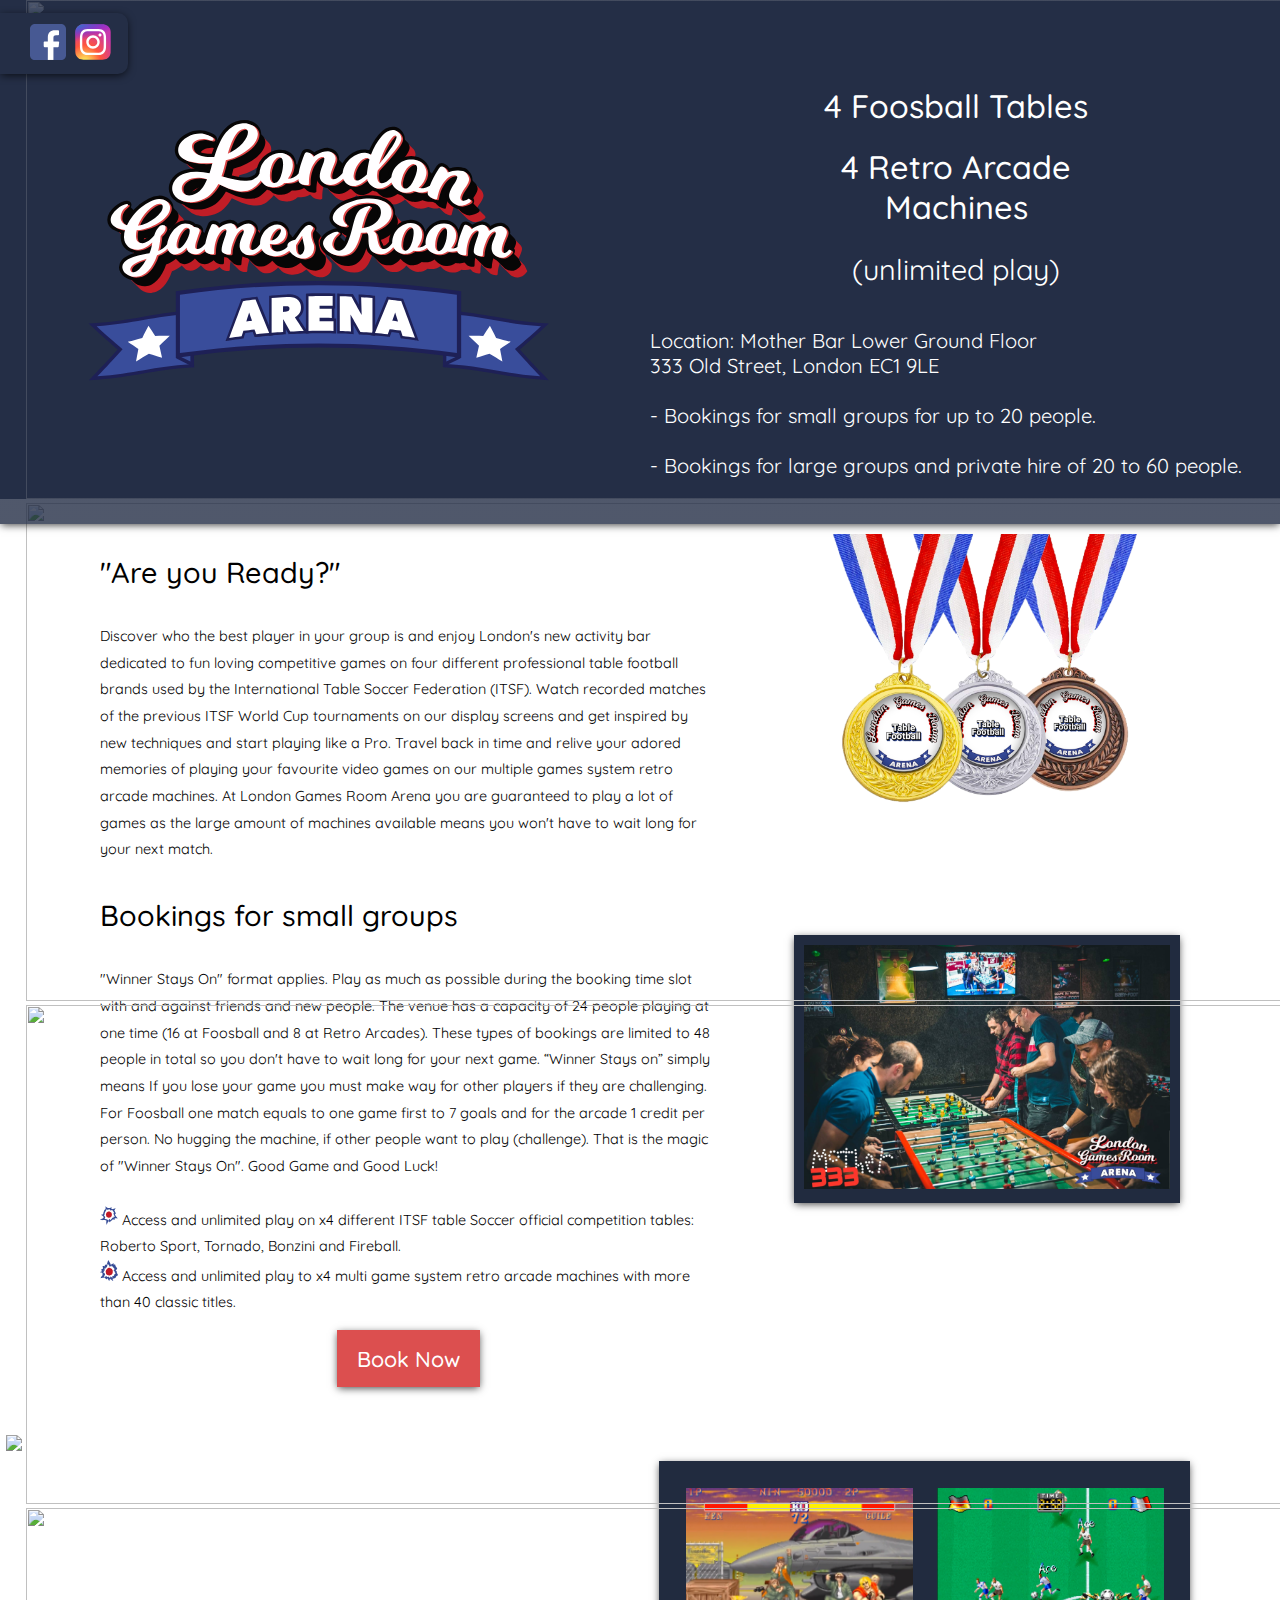
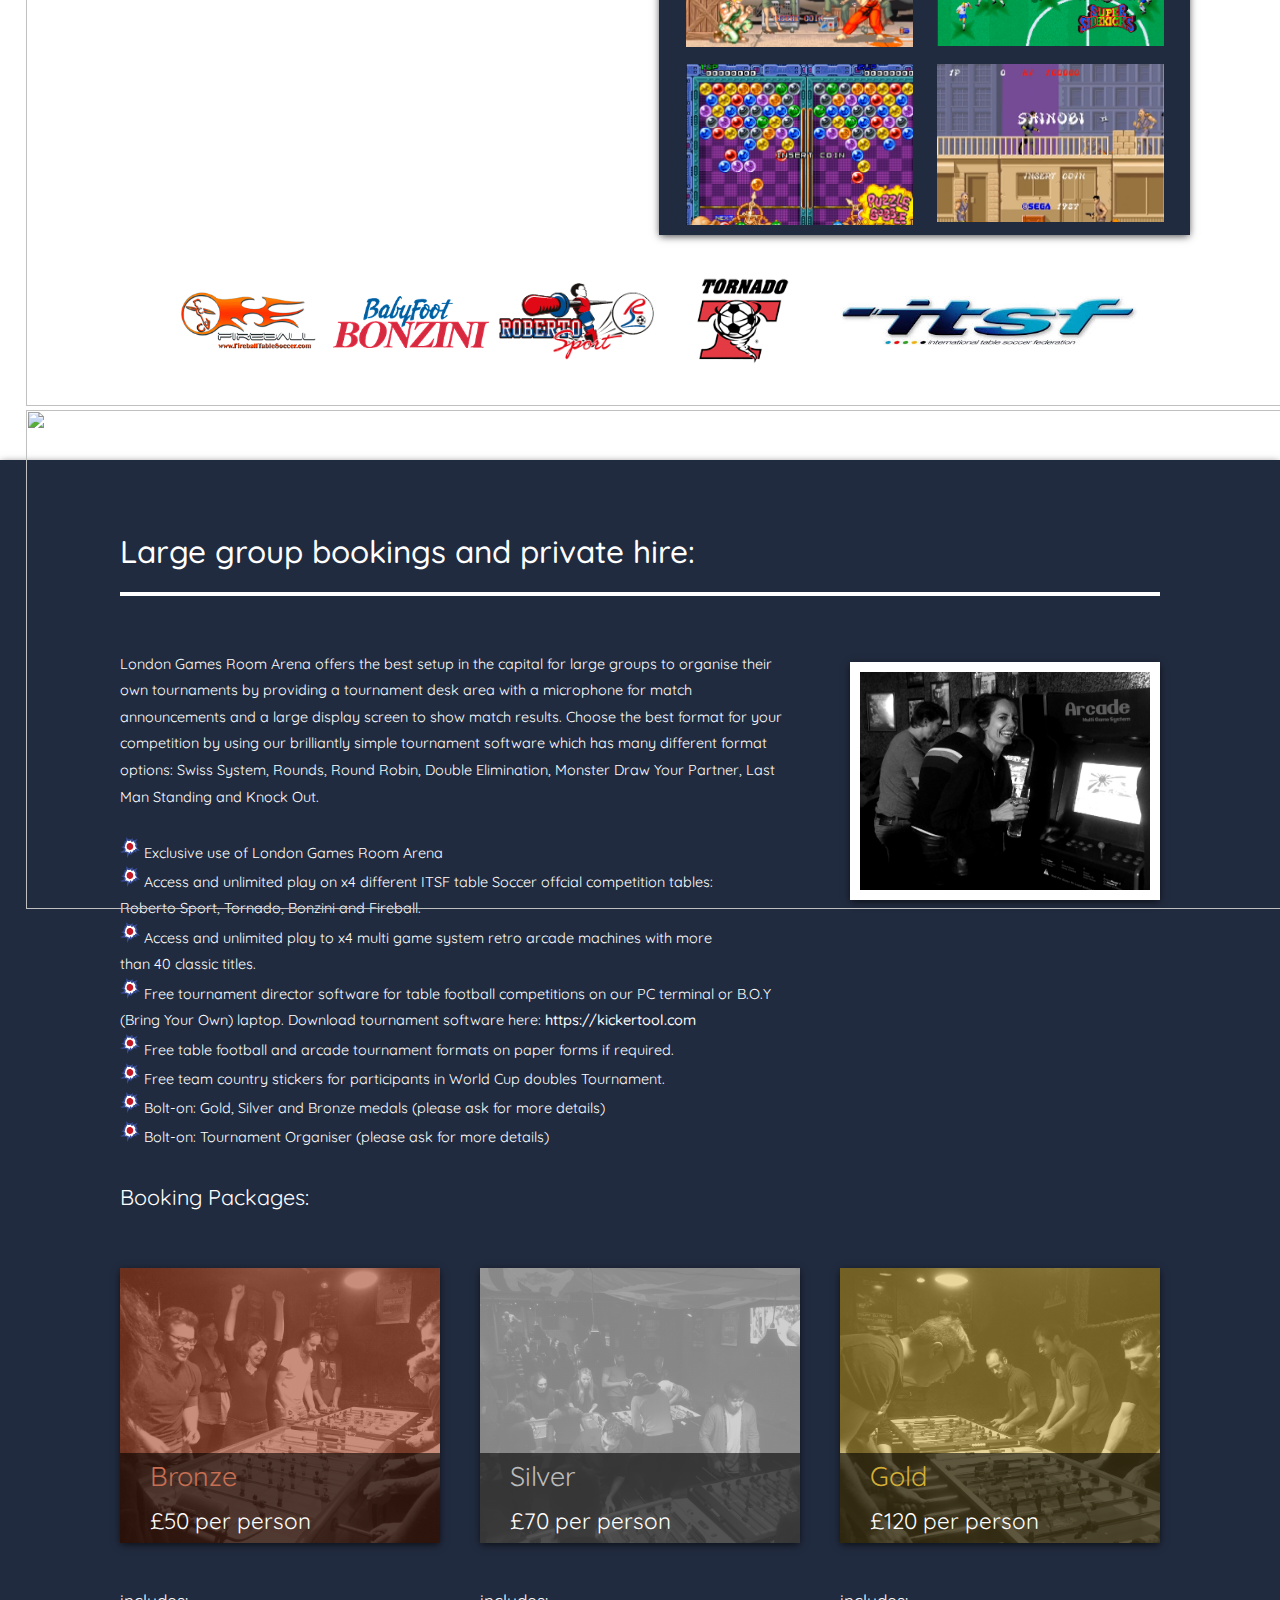
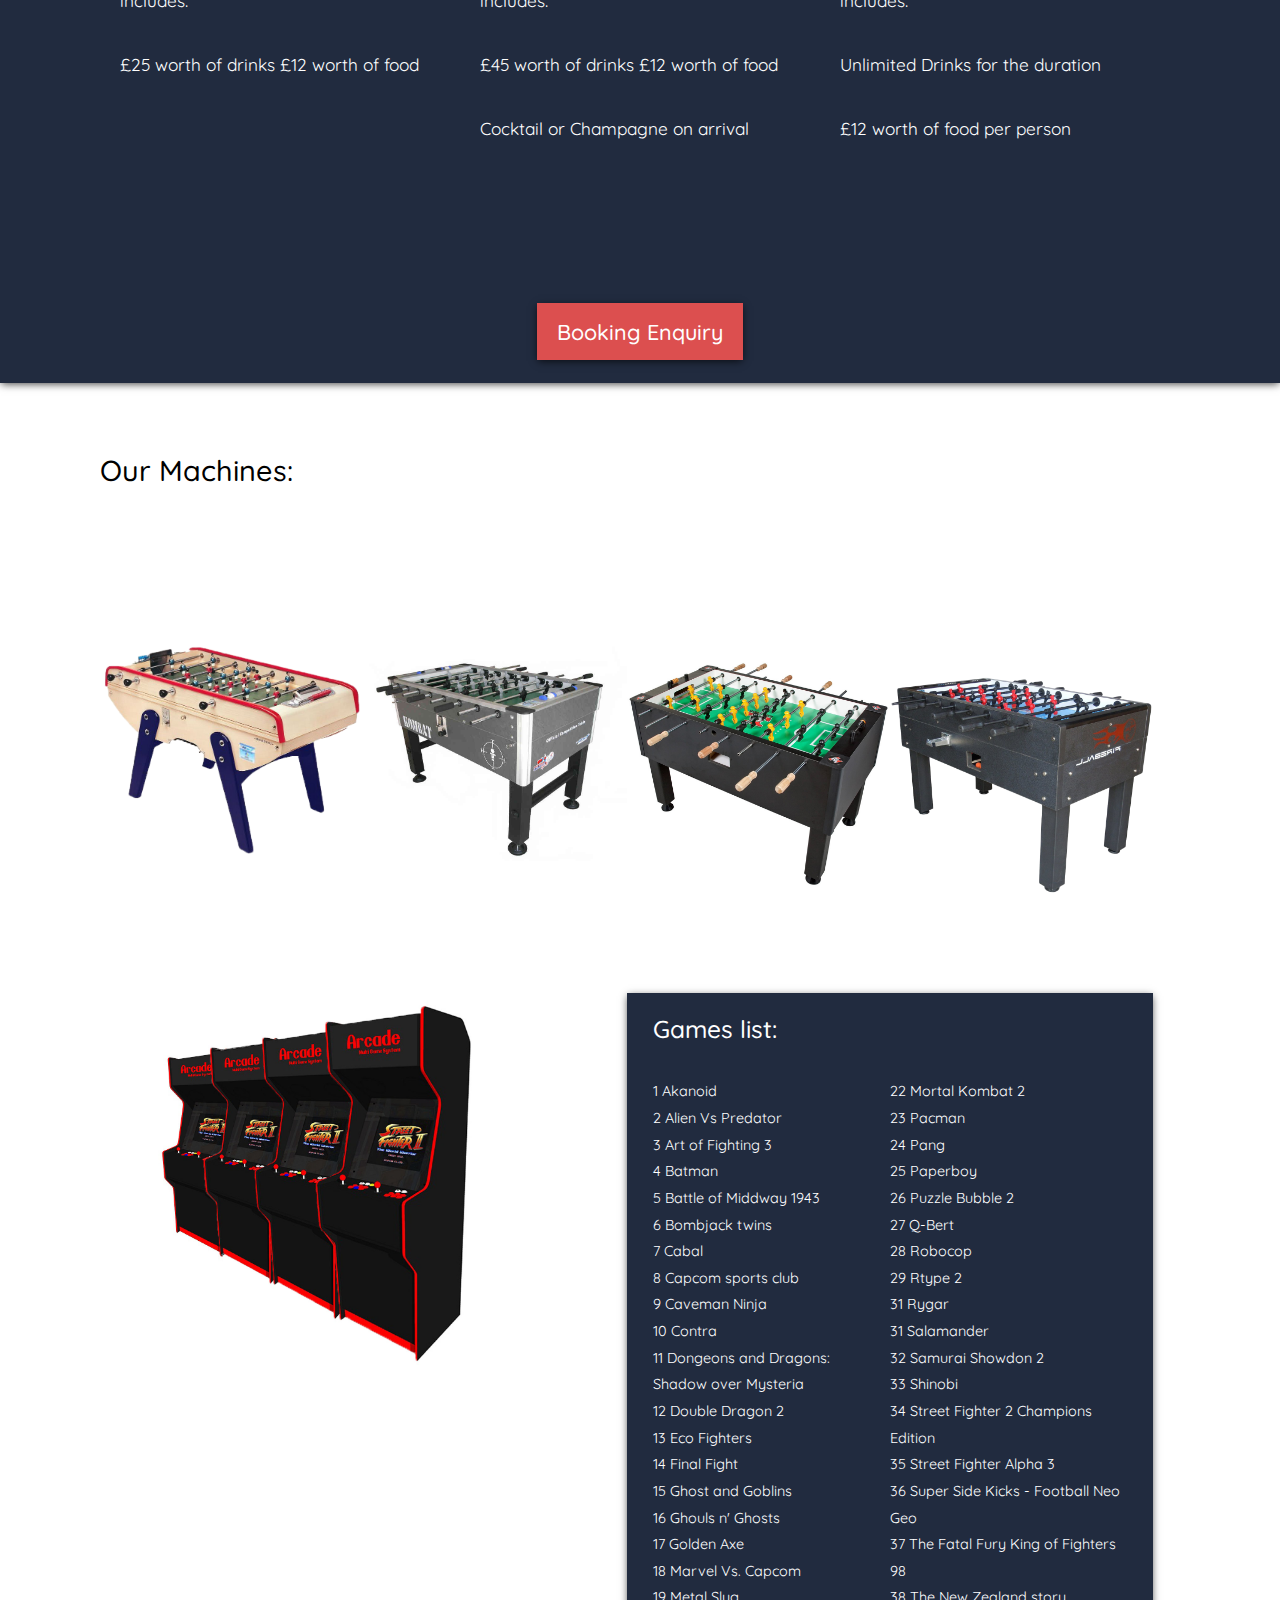
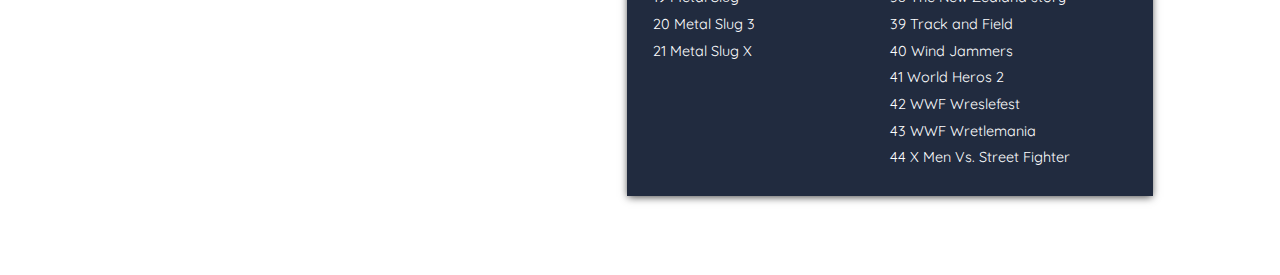
==== commit cd294c72: "s" ====
--- a/index.html
+++ b/index.html
@@ -198,11 +198,21 @@
 
       <div class="tbcontent">
         <h1>Our Machines:</h1>
+        <div class="tbcont">
         <img src="./img/bonzinib60.png">
-        <img src="./img/Kombattb.png">
-        <img src="./img/tornadotb.png">
-        <img src="./img/fireballtb.png" style="padding: 25px 0 0 0">
-        <img src="./img/arcade.jpg" style="width: 80%; grid-column: span 2; padding: 5% 10% 00% 10%;">
+        </div>
+        <div class="tbcont">
+          <img src="./img/Kombattb.png">
+        </div>
+        <div class="tbcont">
+          <img src="./img/tornadotb.png">
+        </div>
+        <div class="tbcont">
+          <img src="./img/fireballtb.png" style="padding: 25px 0 0 0">
+        </div>
+        <div class="arcadeimg">
+          <img src="./img/arcade.jpg" style="width: 80%; ">
+        </div>
         <div class="gameslist" style="margin-top: 5%;">
           <h2 style="grid-column: span 2;"> Games list: </h2>
           <p>
--- a/css/main.css
+++ b/css/main.css
@@ -31,7 +31,7 @@
   font-size: 1em;
   font-weight: 400;
   text-decoration: none;
-  line-height: 2;
+  line-height: 1.85;
 }
 
 .wrapper {
@@ -636,8 +636,13 @@
   padding-bottom: 70px;
 }
 
-.tbcontent img{
+.tbcont img{
   width: 100%;
+}
+
+.arcadeimg{
+  grid-column: span 2;
+  padding: 5% 10% 00% 10%;
 }
 
 .footer{
